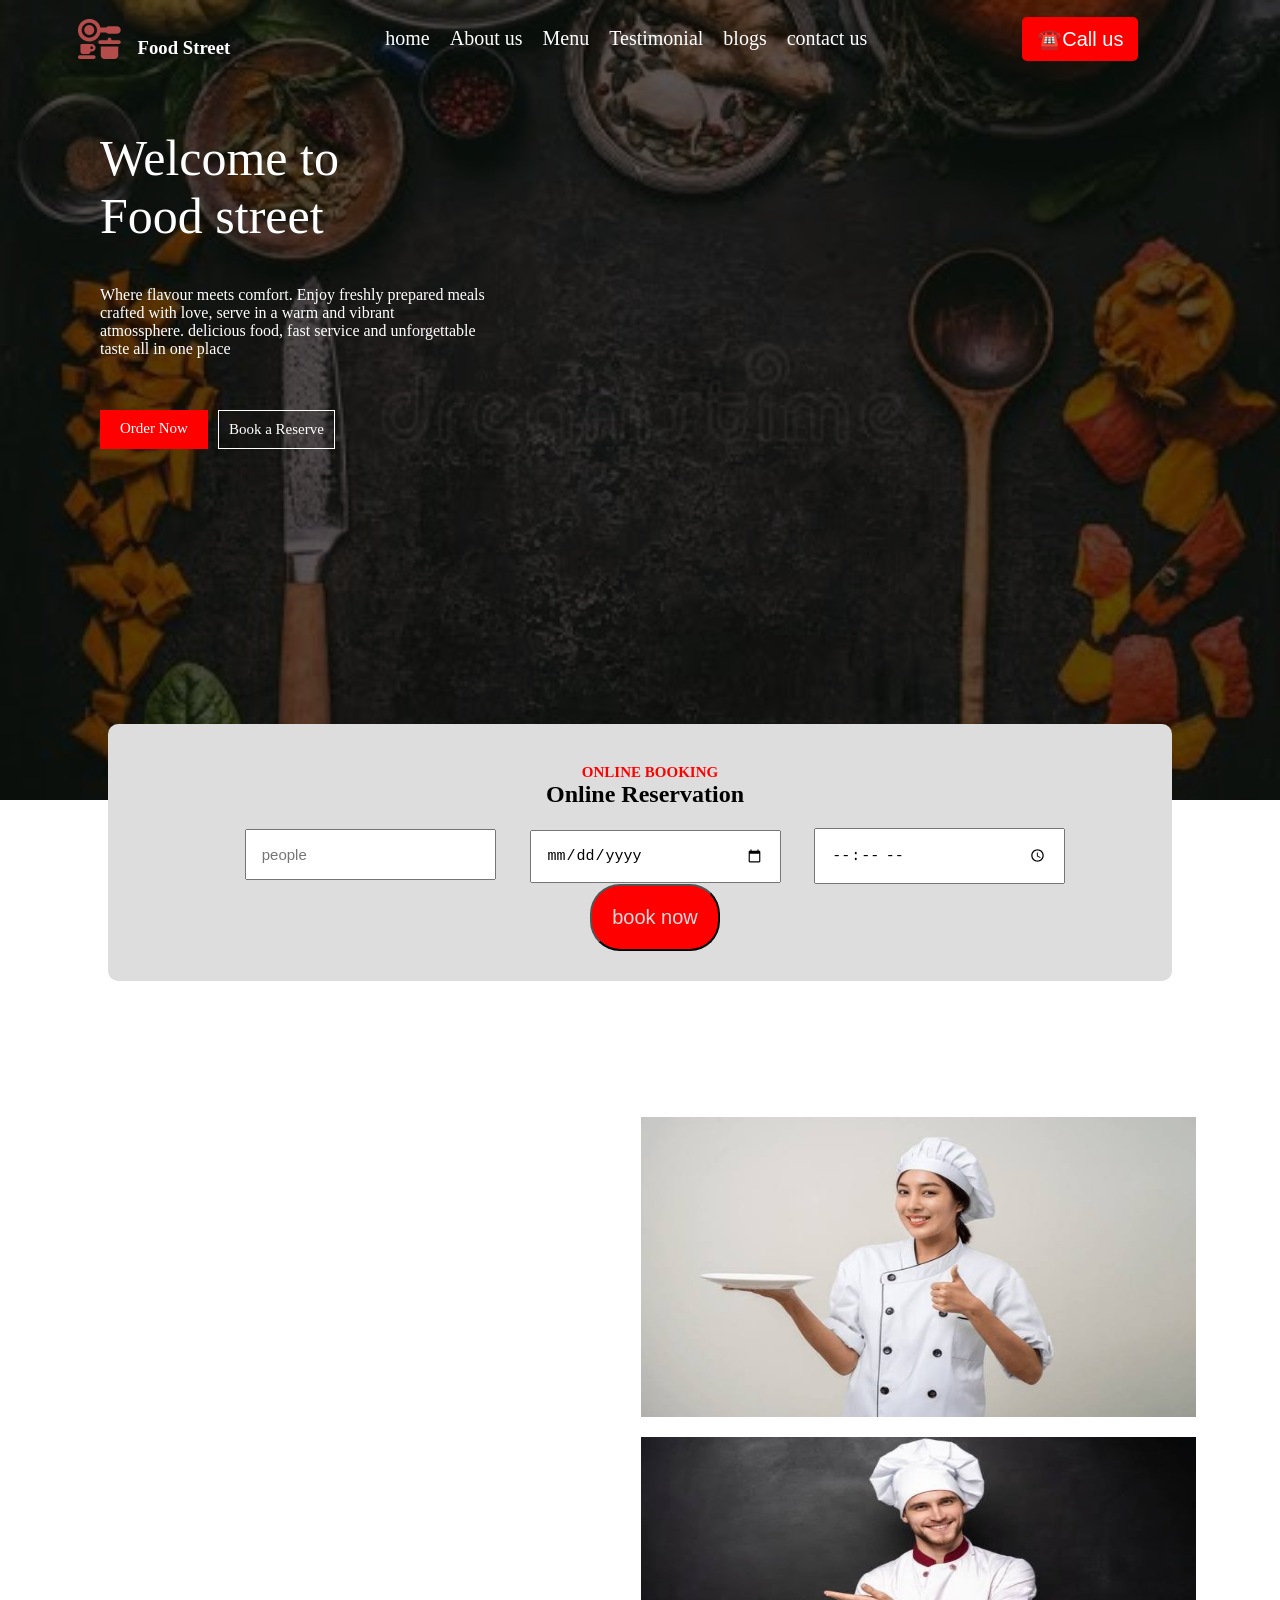
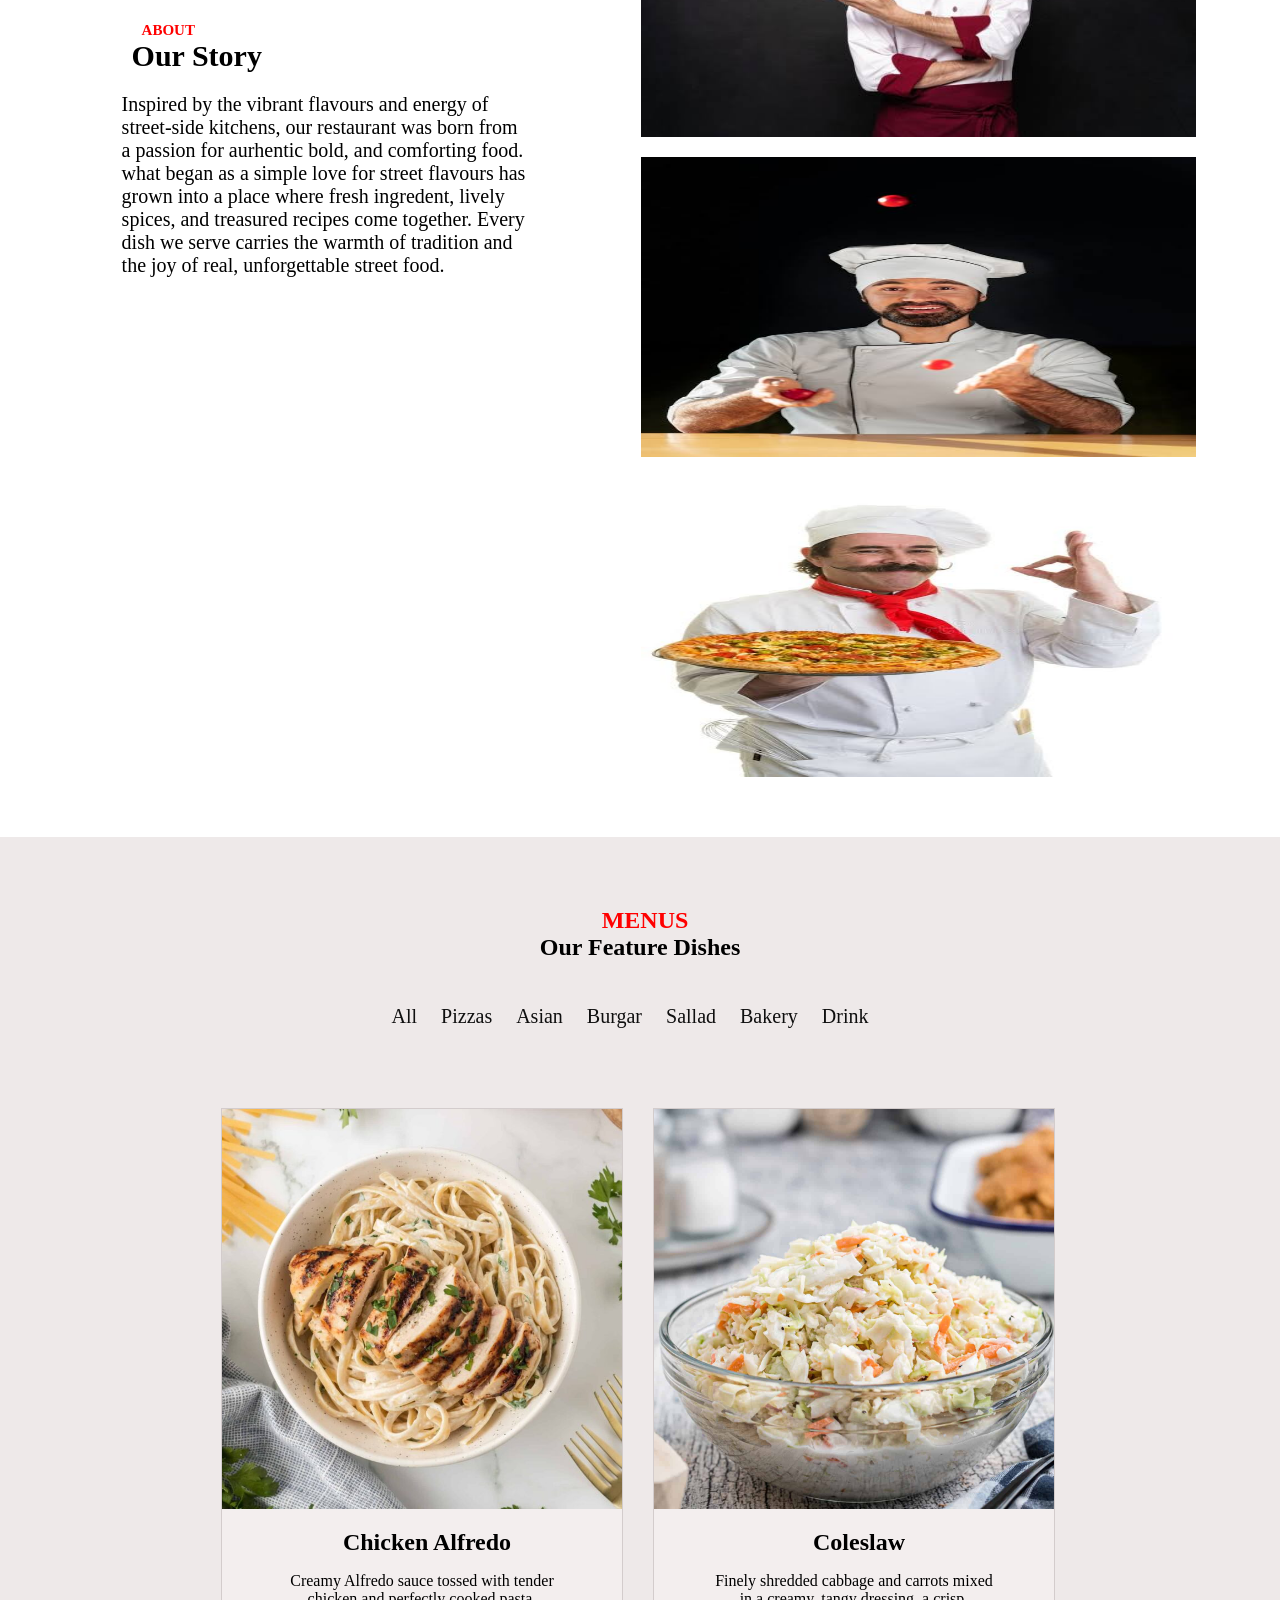
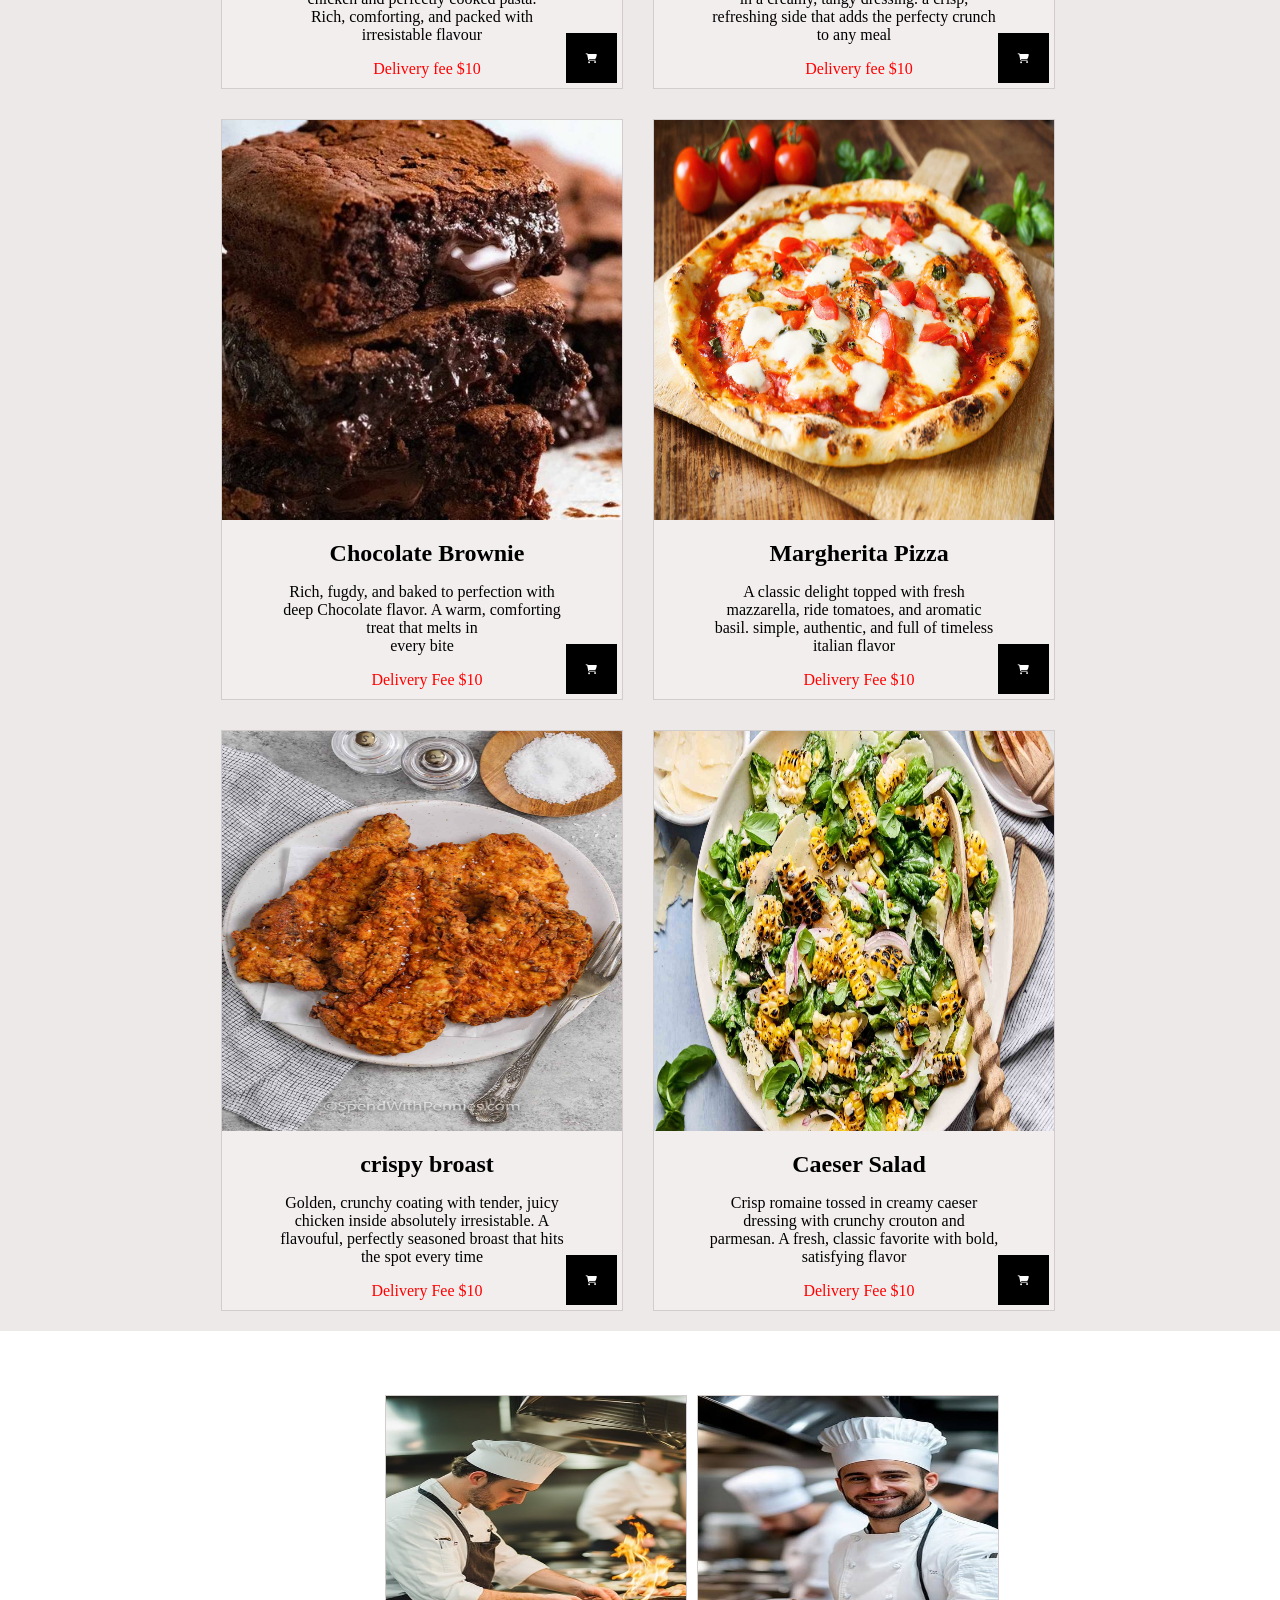
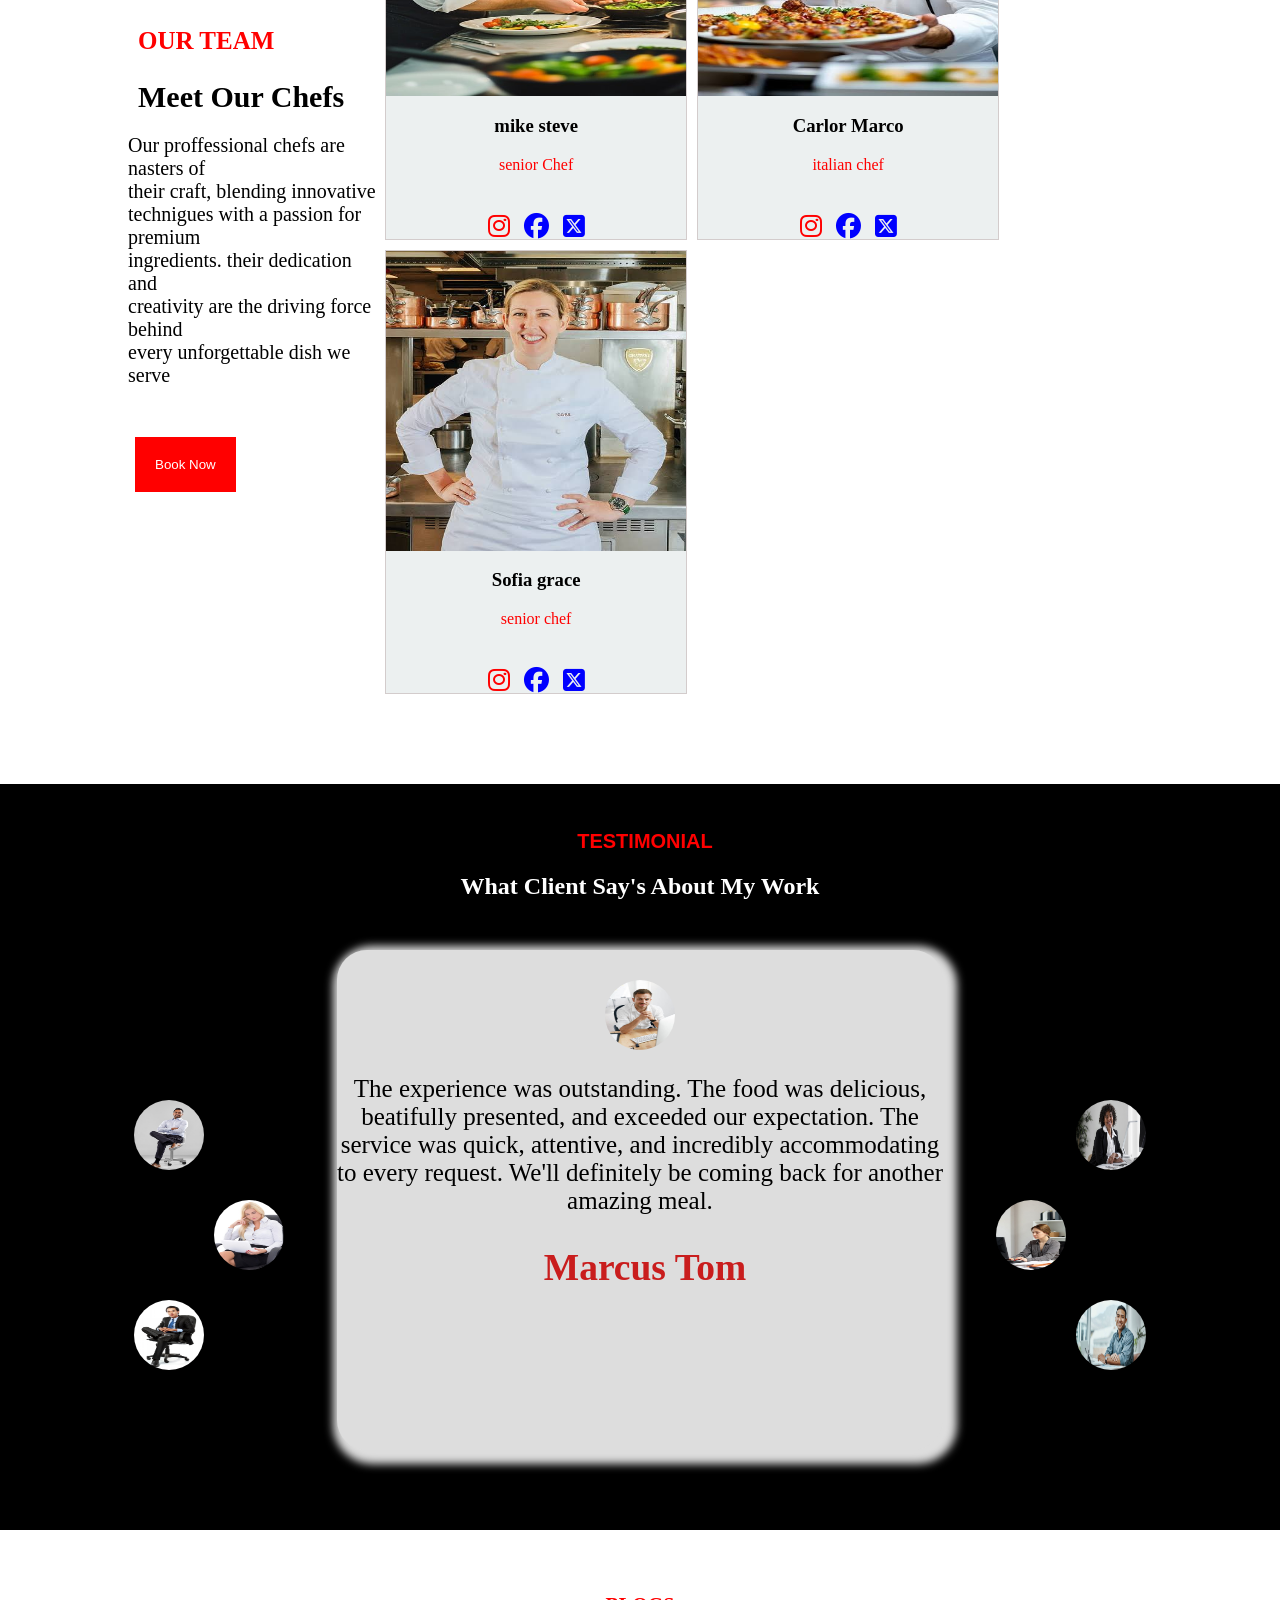
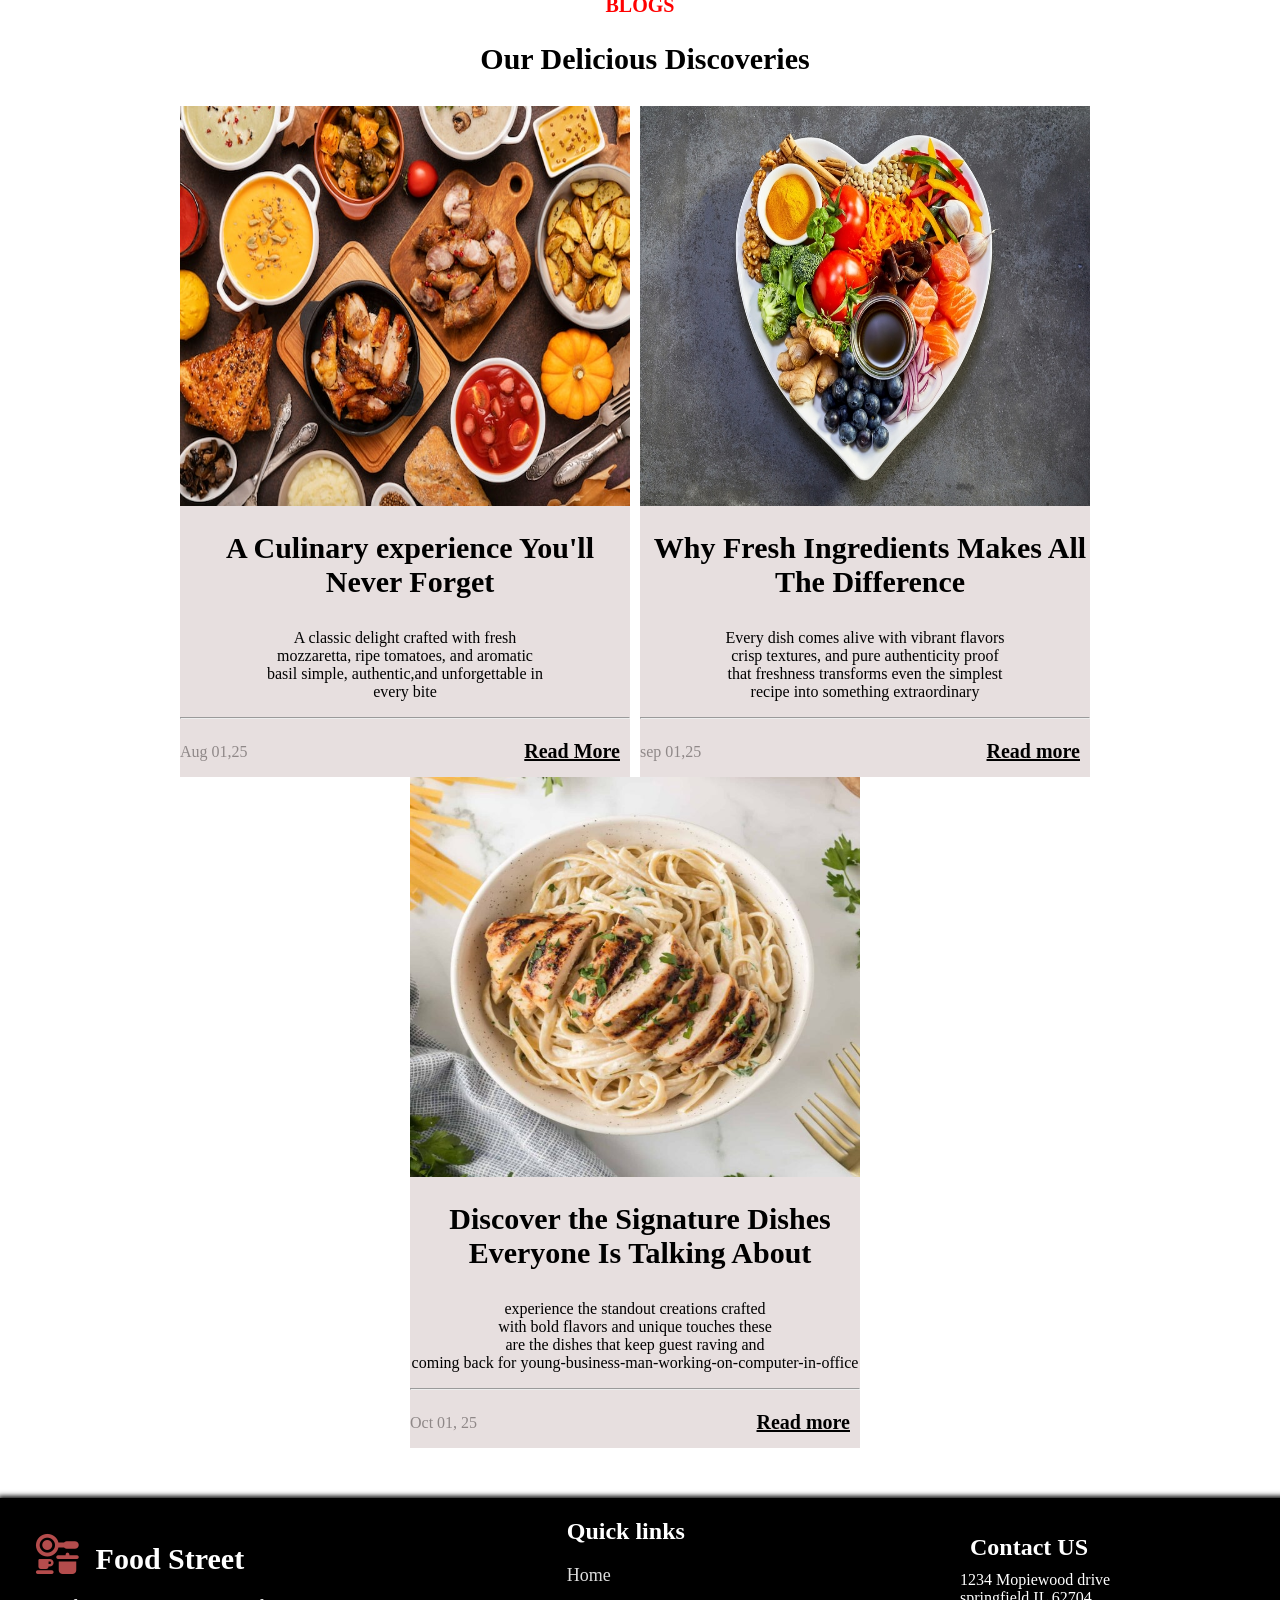
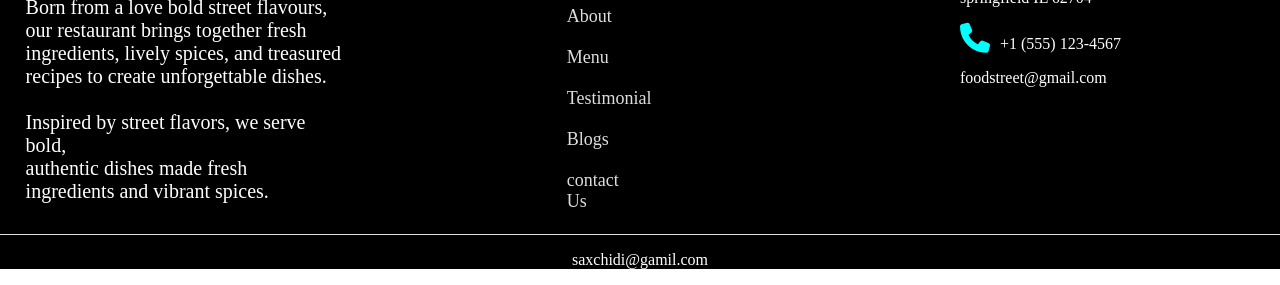
==== chef.html @ eddcea57 "first commit" ====
<html lang="en">

<head>
  <meta charset="UTF-8">
  <meta name="viewport" content="width=device-width, initial-scale=1.0">
  <link rel="stylesheet" href="style.css">
  <link rel="stylesheet" href="https://cdnjs.cloudflare.com/ajax/libs/font-awesome/6.5.0/css/all.min.css">
  
  <title>food street</title>
</head>

<body>

  <section class="hero">
    <nav class="navbar">
      <div class="logo">
        <h1> <i class="fa-solid fa-kitchen-set"></i>Food Street </h1>
      </div>
      <div class="links">
        <a href="">home</a>
        <a href="">About us</a>
        <a href="#">Menu</a>
        <a href="#">Testimonial</a>
        <a href="#">blogs</a>
        <a href="#">contact us</a>
      </div>
      <div class="nav-button">
         <button>☎️Call us</button>
      </div>
    </nav>
    <div class="hero1">
      <h1> Welcome to <br>
        Food street</h1>
      <p>Where flavour meets comfort. Enjoy freshly prepared meals <br>
        crafted with love, serve in a warm and vibrant <br>
        atmossphere. delicious food, fast service and unforgettable <br>
        taste all in one place </p>
        <div class="button">
          <a href="#" class="btn1">Order Now</a>
          <a href="#" class="btn2">Book a Reserve</a>
        </div>
    </div>
  </section>

  <section class="Onlinebooking">
    <div class="Online">
      <h2>
        <span>ONLINE BOOKING</span> <br>
        Online Reservation
      </h2>

      <div class="booking">
        <input type="number" placeholder="people">
        <input type="date" placeholder="">
        <input type="time">
        <button type="submit">book now</button>
      </div>
    </div>

    <div class="story">
      <div class="about">
        <h2>
          <span class="span">About </span> <br>
          Our Story
        </h2>
        <p>
          Inspired by the vibrant flavours and energy of <br>
          street-side kitchens, our restaurant was born from <br>
          a passion for aurhentic bold, and comforting food. <br>
          what began as a simple love for street flavours has <br>
          grown into a place where fresh ingredent, lively <br>
          spices, and treasured recipes come together. Every <br>
          dish we serve carries the warmth of tradition and <br>
          the joy of real, unforgettable street food.
        </p>
      </div>


      <div class="pic">
        <img src="images/images (1).jpeg" alt="">
        <img src="images/images (2).jpeg" alt="">
        <img src="images/images (3).jpeg" alt="">
        <img src="images/images (4).jpeg" alt="">
      </div>
    </div>
  </section>

  <section class="Feature">

    <h1>
      <span> MENUS </span> <br>
      Our Feature Dishes
    </h1>
    <div class="dish-link">
      <nav>
        <a href="#">All</a>
        <a href="#">Pizzas</a>
        <a href="#">Asian</a>
        <a href="#">Burgar</a>
        <a href="#">Sallad</a>
        <a href="#">Bakery</a>
        <a href="#">Drink</a>
      </nav>
    </div>

    <div class="Dishes">
      <div class="card">
        <img src="images/GRILLED-CHICKEN-ALFREDO-FB-1-scaled-720x720.jpg" alt="">
        <h2> Chicken Alfredo</h2>
        <p>Creamy Alfredo sauce tossed with tender <br>
          chicken and perfectly cooked pasta. <br>
          Rich, comforting, and packed with <br>
          irresistable flavour</p>
        <span>Delivery fee $10</span>
        <button><i class="fa-solid fa-cart-shopping icon"></i></button>
      </div>
      <div class="card">
        <img src="images/copycat-kfc-coleslaw-1200-feature.jpg" alt="">
        <h2>Coleslaw</h2>
        <p>Finely shredded cabbage and carrots mixed <br>
          in a creamy, tangy dressing. a crisp, <br>
          refreshing side that adds the perfecty crunch <br>
          to any meal</p>
        <span>Delivery fee $10</span>
       <button><i class="fa-solid fa-cart-shopping icon"></i></button>
      </div>
      <div class="card">
        <img src="images/Brownies_0-SQ.jpg" alt="">
        <h2>Chocolate Brownie</h2>
        <p>Rich, fugdy, and baked to perfection with <br>
          deep Chocolate flavor. A warm, comforting <br>
          treat that melts in <br>every bite</p>
        <span>Delivery Fee $10</span>
        <button><i class="fa-solid fa-cart-shopping icon"></i></button>
      </div>
      <div class="card">
        <img src="images/PIZZA-MARGHERITA.jpg" alt="">
        <h2>Margherita Pizza</h2>
        <p>A classic delight topped with fresh <br>
          mazzarella, ride tomatoes, and aromatic <br>
          basil. simple, authentic, and full of timeless <br>
          italian flavor</p>
        <span>Delivery Fee $10</span>
         <button><i class="fa-solid fa-cart-shopping icon"></i></button>
      </div>
      <div class="card">
        <img src="images/Crispy-Fried-Chicken-Breast-SpendWithPennies-6.jpg" alt="">
        <h2>crispy broast</h2>
        <p>
          Golden, crunchy coating with tender, juicy <br>
          chicken inside absolutely irresistable. A <br>
          flavouful, perfectly seasoned broast that hits <br>
          the spot every time</p>
        <span>Delivery Fee $10</span>
        <button><i class="fa-solid fa-cart-shopping icon"></i></button>
      </div>
      <div class="card">
        <img src="images/Charred-Sweet-Corn-Caesar-Salad-12.jpg" alt="">
        <h2>Caeser Salad</h2>
        <p>Crisp romaine tossed in creamy caeser <br>
          dressing with crunchy crouton and <br>
          parmesan. A fresh, classic favorite with bold, <br>
          satisfying flavor</p>
        <span>Delivery Fee $10</span>
         <button><i class="fa-solid fa-cart-shopping icon"></i></button>
      </div>
    </div>
  </section>

  <section>
    <div class="blogs">
      <div class="blog-text">
        <h1>OUR TEAM</h1>

        <h2>Meet Our Chefs</h2>

        <p>
          Our proffessional chefs are nasters of <br>
          their craft, blending innovative <br>
          technigues with a passion for premium <br>
          ingredients. their dedication and <br>
          creativity are the driving force behind <br>
          every unforgettable dish we serve
        </p>

        <button><a href="#"></a>Book Now</button>
      </div>

      <div class="blogs-img">
        <div class="card">
          <img src="images/chef-cooking-intensely-stockcake.jpg" alt="">

          <h3>mike steve</h3>
          <p>senior Chef</p>
          <div class="logo">
            <i class="fa-brands fa-instagram"></i>
            <i class="fa-brands fa-facebook"></i>
            <i class="fa-brands fa-square-x-twitter"></i>
            

          </div>
        </div>

        <div class="card">
          <img src="images/images (5).jpeg" alt="">
          <h3>Carlor Marco</h3>
          <p>italian chef</p>
          <div class="logo">
            <i class="fa-brands fa-instagram"></i>
             <i class="fa-brands fa-facebook"></i>
            <i class="fa-brands fa-square-x-twitter"></i>

          </div>
        </div>

        <div class="card">
          <img src="images/images.jpeg" alt="">
          <h3>Sofia grace</h3>
          <p>senior chef</p>
          <div class="logo">
            <i class="fa-brands fa-instagram"></i>
            <i class="fa-brands fa-facebook"></i>
            <i class="fa-brands fa-square-x-twitter"></i>
            
          </div>
          <div>

          </div>

        </div>
      </div>
    </div>

  </section>

  <Section class="Testimonial-all">

    <div class="Test">
      <h2>TESTIMONIAL</h2>
      <h1>What Client Say's About My Work</h1>
    </div>

    <div class="card-flex">
      <div class="card1">
        <div>
          <img src="images/smiling-indian-businessman-sitting-office-chair_380164-213154.jpg" alt="">
        </div>
        <div class="position1">
          <img src="images/young-business-woman-sitting-office-ch...p-isolated-white-background_358320-5434.jpg" alt="">
        </div>
        <div>
          <img src="images/business-man-sits-office-chair_8595-14084.jpg" alt="">
        </div>
      </div>

      <div class="Testimonial">
        <div>
          <img src="images/young-business-man-working-on-computer-in-office.jpg" alt="">
          <p>The experience was outstanding. The food was delicious, <br>
            beatifully presented, and exceeded our expectation. The <br>
            service was quick, attentive, and incredibly accommodating <br>
            to every request. We'll definitely be coming back for another <br>
            amazing meal.

          <h2>Marcus Tom</h2>
          </p>
        </div>
      </div>

      <div class="card2">
        <div>
          <img src="images/side-view-smiley-woman-working-desk_23-2149442266.jpg" alt="">
        </div>
        <div class="position2">
          <img src="images/front-view-young-beautiful-lady-grey-s...time-building-job-activity_140725-15144.jpg" alt="">
        </div>

        <div>
          <img src="images/shot-of-a-young-businessman-using-a-laptop-in-a-modern-office.jpg" alt="">
        </div>
      </div>


    </div>
  </Section>

  <section class="blog-2">

    <div class="blog-2-header">
      <h1>BLOGS</h1>
      <h2>Our Delicious Discoveries</h2>
    </div>

    <div class="blog-2-card">
      <div>
        <img src="images/top-view-table-full-food_23-2149209253.jpg" alt="">

        <h2>A Culinary experience You'll <br>
          Never Forget</h2>
        <p>
          A classic delight crafted with fresh <br>
          mozzaretta, ripe tomatoes, and aromatic <br>
          basil simple, authentic,and unforgettable in <br>
          every bite
        </p>
        <hr>
        <div class="blog-2-link">
          <p>Aug 01,25</p>
          <a href="#">Read More</a>
        </div>
      </div>

      <div>
        <img src="images/BlogSeries2.jpg" alt="">

        <h2>Why Fresh Ingredients Makes All <br>
          The Difference</h2>
        <p>Every dish comes alive with vibrant flavors <br>
          crisp textures, and pure authenticity proof <br>
          that freshness transforms even the simplest <br>
          recipe into something extraordinary</p>
        <hr>

        <div class="blog-2-link">
          <p>
            sep 01,25
          </p>
          <a href="#">Read more</a>
        </div>
      </div>

      <div>
        <img src="images/GRILLED-CHICKEN-ALFREDO-FB-1-scaled-720x720.jpg" alt="">
        <h2>Discover the Signature Dishes <br>
          Everyone Is Talking About</h2>
        <p>experience the standout creations crafted <br>
          with bold flavors and unique touches these <br>
          are the dishes that keep guest raving and <br>
          coming back for young-business-man-working-on-computer-in-office</p>
        <hr>
        <div class="blog-2-link">
          <p>Oct 01, 25</p>
          <a href="#">Read more</a>

        </div>
      </div>

    </div>
  </section>

  <footer>
    <div class="footer">
    <div class="footer-text">
      <h2> <i class="fa-solid fa-kitchen-set"></i>Food Street</h2>
      <p> Born from a love bold street flavours, <br>
        our restaurant brings together fresh <br>
        ingredients, lively spices, and treasured <br>
        recipes to create unforgettable dishes. <br>
        <br>

        Inspired by street flavors, we serve bold, <br>
        authentic dishes made fresh <br>
        ingredients and vibrant spices.
      </p>

    </div>



    <div class="footer-link">
      <h2>Quick links</h2>
      <a href="#">Home</a>
      <a href="#">About</a>
      <a href="#">Menu</a>
      <a href="#">Testimonial</a>
      <a href="#">Blogs</a>
      <a href="#">contact Us</a>
    </div>

    <div class="internet">
        <h2> <i class="fa-solid"></i>Contact US</h2>
        1234 Mopiewood drive <br>
        springfield IL 62704
      
      
        <p>  <i class="fa-solid fa-phone"> </i>+1 (555) 123-4567</p>
      

      
        <p>foodstreet@gmail.com</p>
      </div>
      
     </div>
     
         <div class="gmail">
          <p>saxchidi@gamil.com</p>
      </div>
     
  </footer>

</body>

</html>
---- style.css ----
body {
    box-sizing: border-box;
    margin: auto;
    overflow-x: hidden;
}

/* ==================hero section============================== */
.hero {
    
    background: url(images/hero.jpeg) no-repeat center center/cover;
    background-color: rgb(44, 42, 42);
    background-blend-mode: overlay;
    height: 800px;
    overflow: hidden;
    
    
}



.navbar {
    display: flex;
    justify-content: space-around;
    align-items: center;
    width: 95%;
    
}

.navbar .logo{
    color: white;
}

.navbar .links{
    display: flex;
    gap: 20px;
    justify-content: center;
}

.navbar .links a{
    text-decoration: none;
    color: white;
    font-weight: 300px;
    font-size: 20px;
    transition: 0.3;
}

.navbar .links a:hover{
    color: red;
    transform: translate(5px);
    text-decoration: underline;
}

.nav-button button{
    background: red;
    border: none;
    border-radius: 5px;
    padding: 10px 15px;
    font-size: 20px;
    color: white;
    position: relative;
    transition: 1s;
    animation: expand 2s infinite alternate ;
}
@keyframes expand{
 from{
    transform: scale(1.0) translateX(-10px) rotate(5deg);
 }
 to{
    transform: scale(1.2) translateX(10px) rotate(-5deg);
 }
 0%{
    background-color: #7a1b4b;
 }
 50%{background-color: rgb(88, 54, 8);}
}
.nav-button button:hover{
    background-color: #ddd;
    color: black;
    transform: scale(1.1);
}
.hero1 {
    width: 100%;
    padding:10px  100px;
}

.hero1 h1 {
    color: white;
    font-size: 50px;
    font-weight: 500;
    
    animation: fadein 3s linear;
    
    
}


@keyframes fadein{
   from{
     opacity: 0;
     transform: translateY(-50px);
   }
   to{
    opacity: 1;
    transform: translateY(5px);
   }
}
.fa-kitchen-set{
    font-size: 40px;
    margin-right: 15px;
    color: rgb(180, 76, 76);
    animation: change 5s infinite alternate;
}
@keyframes change{
    0%{
        color: white;
    }
    25%{
        color: red;
    }
    50%{
        color: antiquewhite;
    }
    75%{
        color: rgb(142, 153, 82);
    }
    
}


.hero1 p{
    margin-bottom: 4%;
    color: white;
    white-space: nowrap;
    overflow: hidden;
    font-family: Cambria, Cochin, Georgia, Times, 'Times New Roman', serif;
  
     animation: typing 7s,
                cursor .4s step-end infinite alternate
}
   
.button {
    display: flex;
    gap: 10px;
}

.button .btn1{
    font-size: 15px;
    padding: 10px 20px;
    border: none;
    background: red;
    text-decoration: none;
    color: white;
    transition: 0.4s;
    animation: slidein 4s linear ;
}
@keyframes slidein{
    from{
        opacity: 0;
        transform: translateX(-40px);
    }
}

.button .btn1:hover{
    transform: translatex(10px) scale(1.2) rotate(5deg);

}

.button .btn2{
    font-size: 15px;
    padding: 10px;
    border: none;
    border: 1px solid white;
    text-decoration: none;
    color: white;
    transition: 0.99s;
    animation: slidein 4s;
}
.button .btn2:hover{
    transform: rotate(-10deg) scale(1.2) translateX(10PX)
}




    /* ======================hero section ending===================== */

/* ===================ONLINE BOOKING======= */
.Onlinebooking {
    background-color: #fff;
    justify-content: center;
    align-items: center;
    width: 100%;
}

.Onlinebooking span {
    color: red;
    font-size: 15px;
    text-transform: uppercase;
}

.booking {
    padding: 10px;
    font-size: 15px;

}

.booking input {
    padding: 15px;
    font-size: 15px;
    margin-left: 30px;
    width: 25%;
}

.booking button {
    padding: 20px;
    border-radius: 30px;
    color: #ddd;
    background-color: red;
    font-size: 20px;
    margin-left: 30px;
}

.booking button:hover {
    background-color: rgb(112, 52, 52);

}

.Online {
    justify-content: center;
    background-color: #ddd;
    width: 80%;
    margin: 0 auto;
    text-align: center;
    padding: 20px;
    position: relative;
    bottom: 2cm;
    border-radius: 10px;
}

/* ================ONLINE BOOKING ENDING============ */


/* ================ABOUT US========================== */
.story {
    display: flex;
    align-items: center;
    width: 95%;
}

.about {
    width: 45%;
    margin-left: 10%;
    flex-grow: 1;
    font-size: 20px;
    
}

.pic {
    width: 50%;
    padding: 60px 20px;
    display: flex;
    flex-wrap: wrap;
    justify-content: center;
    gap: 20px;
}

.pic img {
    width: 300px;
    height: 300px;
    flex-grow: 1;
}

/* ==================ABOUT US ENDING=================== */


/* ================= MENU================================*/
.feature {
    background: url(female-chef-frying-pan-tasting-food-cooking-culinary-people-concept-blowing-to-spatula-over-grey-background-243056385.jpg) no-repeat center center/cover;
    background-color: #eee9e9;
    background-blend-mode: overlay;
    padding-top: 50px;
    
}

.cart {
    display: flex;

}

.cart img {
    width: 40px;
}

.feature h1 {
    text-align: center;
}

.feature span {
    color: red;
}

.dish-link {
    display: flex;
    justify-content: center;
    padding-bottom: 60px;
    padding-top: 25px;

}

.dish-link a {
    text-decoration: solid;
    font-size: 20px;
    margin-right: 20px;
    color: rgb(15, 15, 15);
}

.dish-link a:hover {
    text-decoration: underline red;
    color: red;
}

.dishes {
    display: flex;
    flex-wrap: wrap;
    justify-content: center;
    padding: 20px;
    gap: 30px;
    width: 95%;
    margin-left: 10%;
}

.dishes img {
    width: 400px;
    height: 400px;
}

.dishes div {
    background-color: #f3eeee;
    padding-bottom: 10px;
    position: relative;

}

.dishes,
span,
h2 {
    margin-left: 10px;
    margin-bottom: 10px;
}

.dishes button {
    position: absolute;
    bottom: 5px;
    right: 5px;
    background-color: black;
    border: none;
    padding: 20px;
}

.icon {
    color: white;
    font-size: 10px;
}

/* =============================MENU ENDING======================= */

/* ========================TESTIMONIAL============================= */
.blogs {
    display: flex;
    align-items: center;
    margin-bottom: 7%;
    justify-content: space-between;
    margin-top: 5%;

}

.blog-text {

    font-size: 20px;
    margin-left: 10%;
}

.blog-text h1 {
    color: red;
    font-size: 25px;
    margin-top: 30px;
    margin-left: 10px;
}


.blog-text button {
    padding: 20px;

    margin-top: 30px;
    color: white;
    margin-left: 7px;
    background-color: red;
    transition: 0.2s;
    border-style: none;
}

.blog-text button:hover {
    background-color: rgb(165, 59, 59);
    transform: translateX(4px);
}

.blogs-img {

    display: flex;
    gap: 10px;
    flex-wrap: wrap;
    margin-right: 10%;
}

.blogs-img img {
    width: 300;
    height: 300;
}

.blogs-img p {
    color: red;
    margin-bottom: 40px;
}

.card {
    background-color: rgb(236, 240, 240);
    text-align: center;
    border: 1px solid rgb(211, 204, 204);
}

.logo img {
    width: 30px;
    height: 30px;
    border-radius: 20px;
}

.fa-instagram{
    color: red;
    font-size: 25px;
    font-weight: 200;
    margin-right: 10px;
    
}
.fa-facebook{
    color: blue;
    font-size: 25px;
    font-weight: 200;
}
.fa-square-x-twitter{
    color: blue;
    font-size: 25px;
    font-weight: 200;
    margin-left: 10px;
}

/* ============== TESTIMONIAL============== */

.testimonial-all {
    background-color: black;
    padding-top: 30px;
    padding-bottom: 40px;
}


.test {
    text-align: center;
    font-family: Georgia, 'Times New Roman', Times, serif;
    color: white;

}

.test h2 {
    color: red;
    font-family: 'Segoe UI', Tahoma, Geneva, Verdana, sans-serif;
    font-size: 20px;
}

.card-flex img {
    width: 70px;
    height: 70px;
    border-radius: 50%;

}

.card-flex {
    display: flex;
    justify-content: space-evenly;
    margin-top: 1%;
    align-items: center;
}

.card-flex div {
    margin-top: 30px;
}

.testimonial {
    background-color: #ddd;
    
    border-radius: 30px;
    text-align: center;
    margin-top: 30%;
    height: 500px;
    font-size: 25px;
    margin-bottom: 40px;
    box-shadow: #ddd 5px 5px 9px 9px;
    animation: color 3s infinite alternate;
}
@keyframes color{
   10%{
    box-shadow: blue;
   }
   40%{
    box-shadow: yellowgreen;
   }
   70%{
    box-shadow: yellow;
   }
   100%{
    box-shadow: powderblue;
   }
}

.testimonial h2 {
    color: rgb(201, 29, 29);
}

.position1 {
    position: relative;
    left: 80px;
    animation: move 2s infinite alternate;
}
@keyframes move{
    form{
       transform: translateX(60px); 
    }
    to{
        transform: translateX(-60px);
    }
}

.position2 {
    position: relative;
    right: 80px;
    animation: slide 2s infinite alternate;
}
 @keyframes slide{
    frpm{
        transform: translateX(-60px);
    }
    to{
        transform: translateX(+60px);
    }
 }

/* =============================TESTIMONIAL=============================== */


/* ======= blog-2======== */

.blog-2 {
    margin-top: 5%;
    padding-bottom: 50px;
}

.blog-2-Header h1 {
    color: red;
    font-size: 20px;
    text-align: center;
}

.blog-2 h2 {
    font-size: 30px;
    text-align: center;
    margin-bottom: 30px;
}

.blog-2-card img {
     width: 450px;
     height: 400px;
   
}

.blog-2-card {
    display: flex;
    flex-wrap: wrap;
    position: relative;

    justify-content: center;
}

.blog-2-card div {
    
    background-color: #e7dfdf;
    margin-right: 10px;
}
.blog-2-card h2 {
    text-align: center;
}

.blog-2-card p {
    text-align: center;
}

.blog-2-link {
    display: flex;
    justify-content: space-between;
    align-items: center;
    color: #8f8888;
}

.blog-2-link a {
    color: black;
    font-size: 20px;
    font-weight: bold;
    /* ======================BLOG ENDING=========== */
}

/* ==============CONTACT US===================== */
footer{
    background-color: black;

}
.footer {
    display: flex;
    justify-content: space-between;
    align-items: center;
    color: white;
    width: 100%;
    align-content: center;
    box-shadow: 2px 2px 5px 4px black;
    border-bottom: #ddd solid 1px;
    border-bottom-width: 70%;
    
    
}

.footer-text {
    width: 25%;
    font-size: 20px;
    margin-left: 2%;
    font-family: Cambria, Cochin, Georgia, Times, 'Times New Roman', serif;
    font-weight: 100;
}

.footer-link {
    display: flex;
    flex-direction: column;
    margin-bottom: 1%;
    margin-right: 5%;

}



.footer-link a {
    width: 25%;
    color: #ddd;
    font-size: large;
    margin: 10px;
    text-decoration: none;

}
.gmail{
    color: white;
    text-align: center;
    
}

.internet {
    width: 20%;
    margin-right: 5%;
    margin-bottom: 9%;
}

.footer.logo {
    margin-bottom: 40px;
}
.fa-phone{
    color: aqua;
    font-size: 30px;
    margin-right: 10px;
}

/* ==================CONTACT US ENDING */
@media (max-width: 768px){
  /* =============hero section */
  
  .hero {
        width: 100%;
    }

    .navbar{
        flex-direction: column;
        gap: 10px;
        
    }

    .navbar .links{
        flex-direction: column;
    }

    .hero1 {
        display: flex;
        justify-content: center;
        flex-wrap: wrap;
        padding: 10px;
        width: 100%;
    }

    .hero1 h1{
        font-size: 25px;
    }

    .hero1 p{
        font-size: 13px;
        margin-top: 7%;
        margin-bottom: 9%;
    }
    .nav-button button{
        margin-bottom: 4%;
        
    }

    /* ===============ending of hero section */
/* ===============startrt of booking  */
    .Onlinebooking {
        width: 80%;
        align-items: center;
        position: relative;
        left: 38px;
    }

    .booking {
        width: 90%;
        align-items: center;
    }

    .booking input {
        width: 70%;
        justify-content: center;
        margin-bottom: 10px;
    }
  /* =========ending of booking */

/* ======================starting of about */
    body
.story {
        display: flex;
        flex-direction: column;
        justify-content: space-between;
        align-items: center;
        
    }
    .pic img{
        width: 400px;
        height: 400px;
        padding: 0%;
        margin: 0%;
        position: relative;
        left: 30px;
    }
    .about h2{
        font-size: 20px;
        position: relative;
        right: 25%;

    }
    .about p{
        font-size: 15px;
        position: relative;
        right: 22px;
        font-weight: 200;
    }

    .feature h1 {
        font-size: 23px;
    }

    .dish-link a {
        align-items: center;
        justify-content: center;
        margin-bottom: 5px;
        font-size: 17px;
        font-weight: 400;
        position: relative;
        left: 14%;
                
    }
    .card img{
        width: 100%;
    /* ============ending of about */
    }
    /* ------------------starting of blog */
    .blogs {
        display: flex;
        flex-direction: column;
        align-items: center;
        justify-content: center;
        width: 100%;
    }

    .blog-text h1{
        justify-content: center;
        position: relative;
        left: 15%;
    }
    
    .blogs-img img {
    width: 400;
    height: 400;
    }
    .blog-text h2{
        justify-content: center;
        position: relative;
        left: 5%;
    }
    .blog-text button{
        position: relative;
        left: 12%;
        margin-bottom: 10px;
    }
    .blogs-img h3{
        font-size: 15px;
    }
    .blog-text p{
       justify-content: center;
       margin-right: 20px;
    }
    .logo img{
        width: 20px;
        position: relative;
        
        
    }

    .blog-text button {
        align-items: center;
        margin-bottom: 10px;
        justify-content: center;
        text-align: center;
        width: 50%;

    }
/* =============ending of blog */
    /* ============testimonial========== */

   .test h1{
      font-size: 15px;
   }
   .test h2{
    font-size: 14px;
   }
   .testimonial p {
    font-size: 15px;
    font-weight: 400;
   }
   .testimonial h2{
    font-size: 15px;
   }
   .testimonial{
    width: 60%;
    height: 70%;
   }
   .card1{
    margin-bottom: 25%;
   }
   .card2{
    margin-bottom: 25%;
   }
   .position2{
    position: relative;
    right: 41%;
   }
   .position1{
    position: relative;
    left: 41%;
   }
   .card-flex img{
    width: 40px;
    height: 40px;
    
   }
   /* ==========testimonial ending */
   .blog-2-Header h1{
    font-size: 15px;
   }
   .blog-2-Header h2{
    font-size: 17px;
   }
   .blog-2-Header p{
    font-size: 15px;
    text-align: center;
   }
   .blog-2-card h2 {
    font-size: 22px;
    text-align: center;
   }
   .blog-2 div{
    gap: 20px;
    padding: 5px;
    margin-left: 4%;
   }
   .blog-2 img{
    width: 100%;
    
   }
   .footer{
    display: flex;
    flex-direction: column;
    align-items: center;
    justify-content: center;
   }
    .footer-text{
    font-size: 15px;
    }
    .footer-link h2{
        font-size: 20px;
    }
   
   }
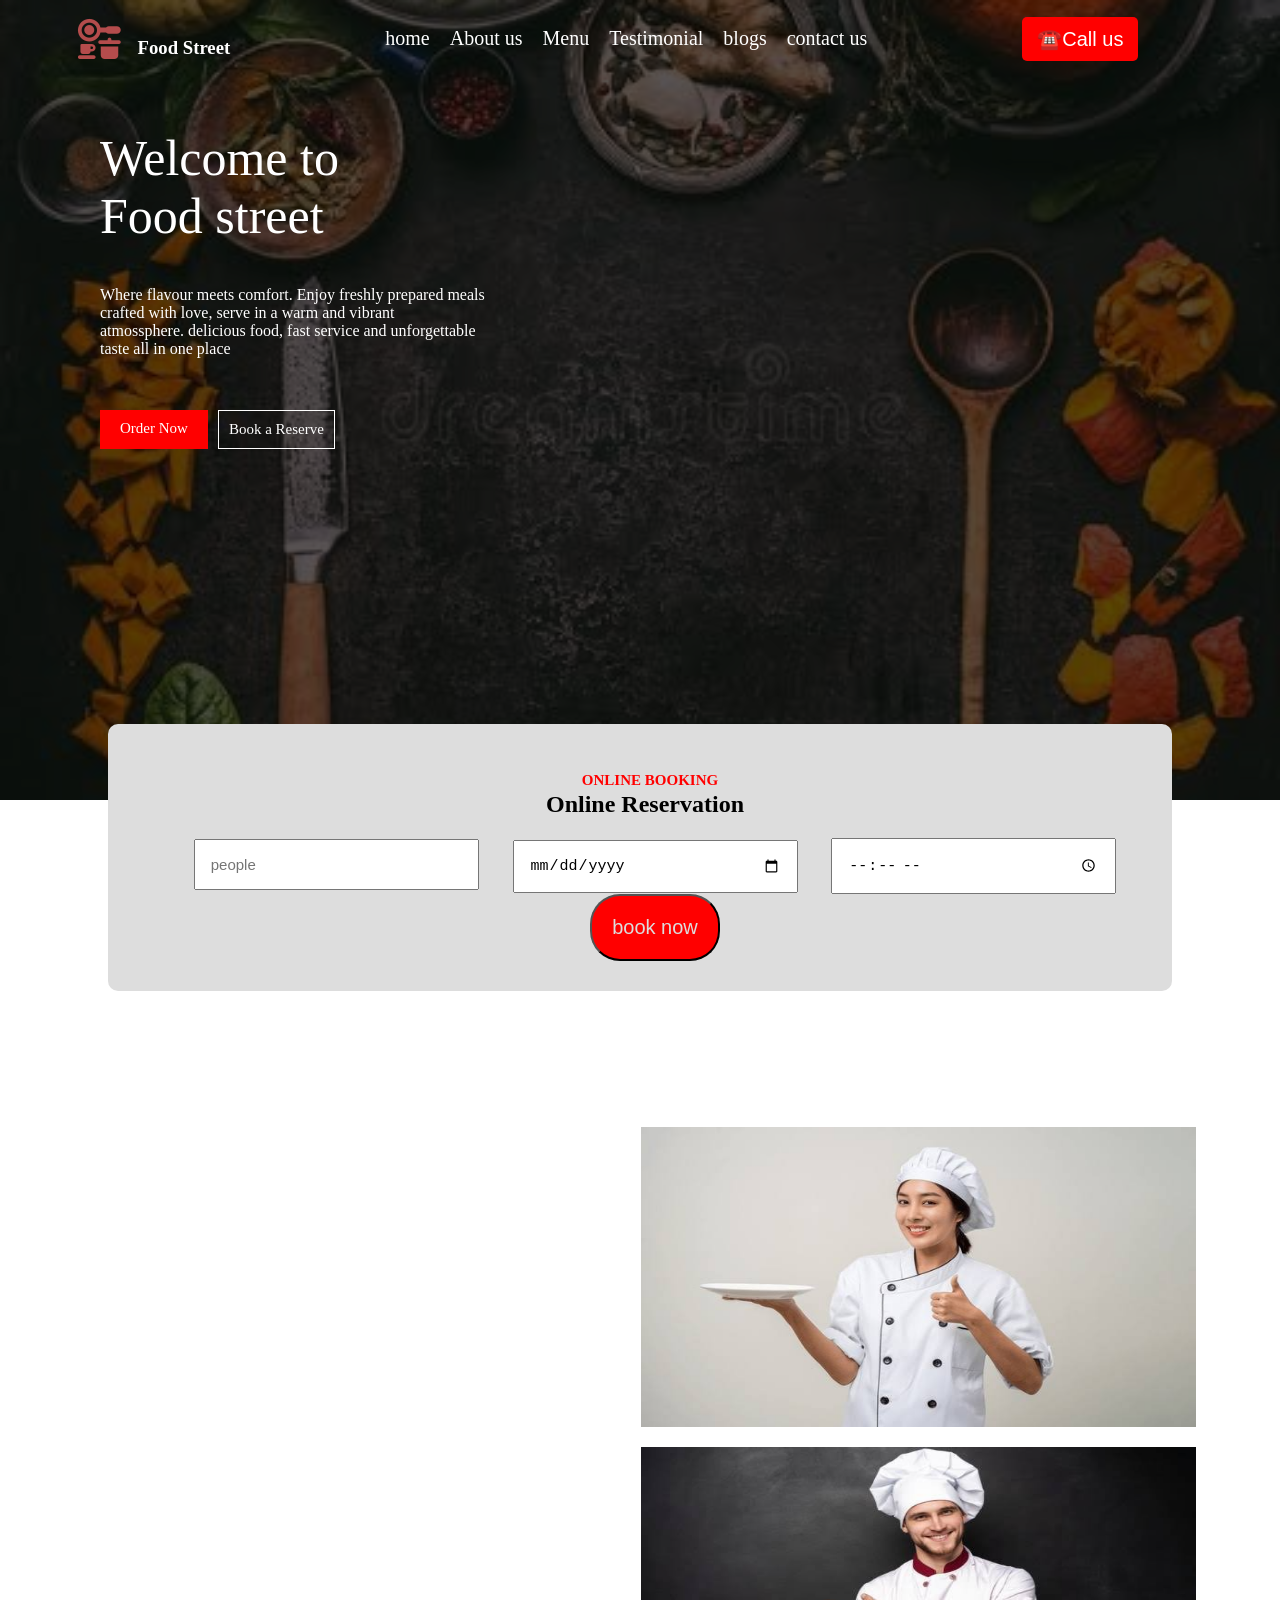
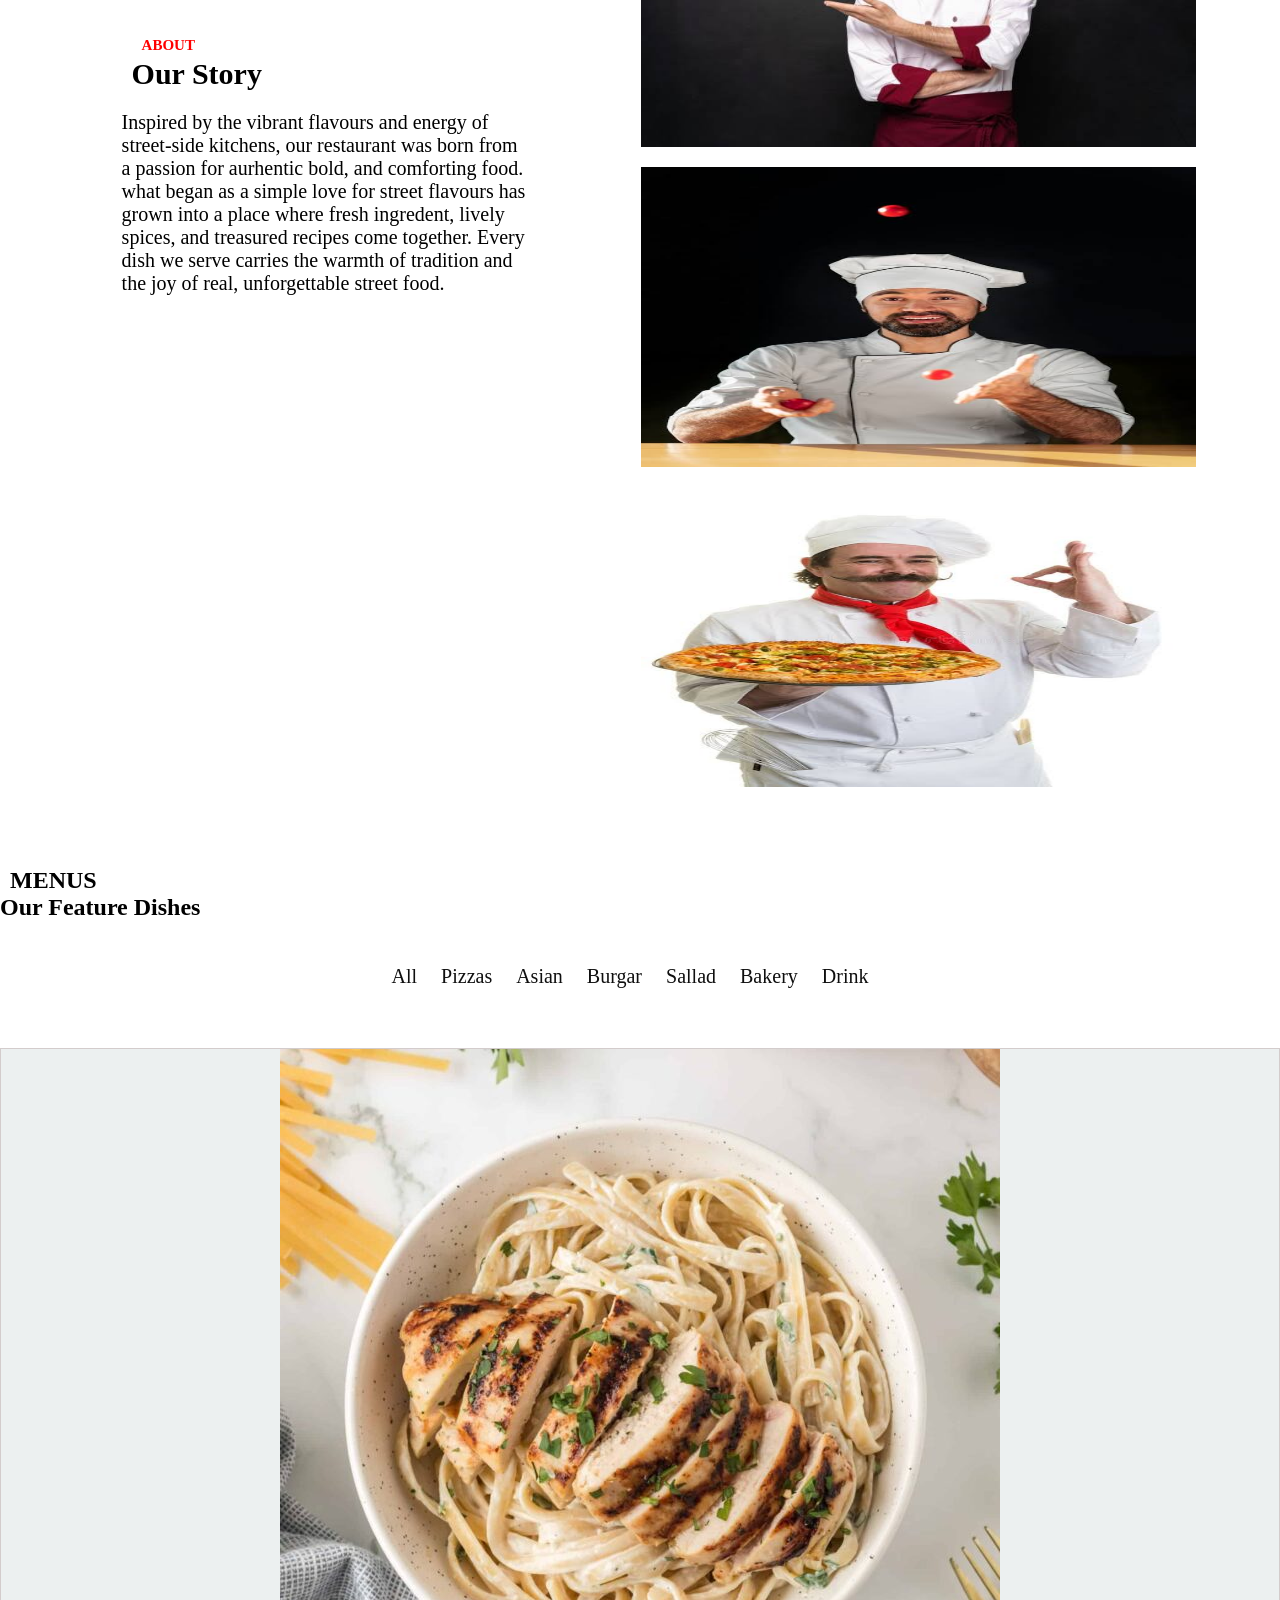
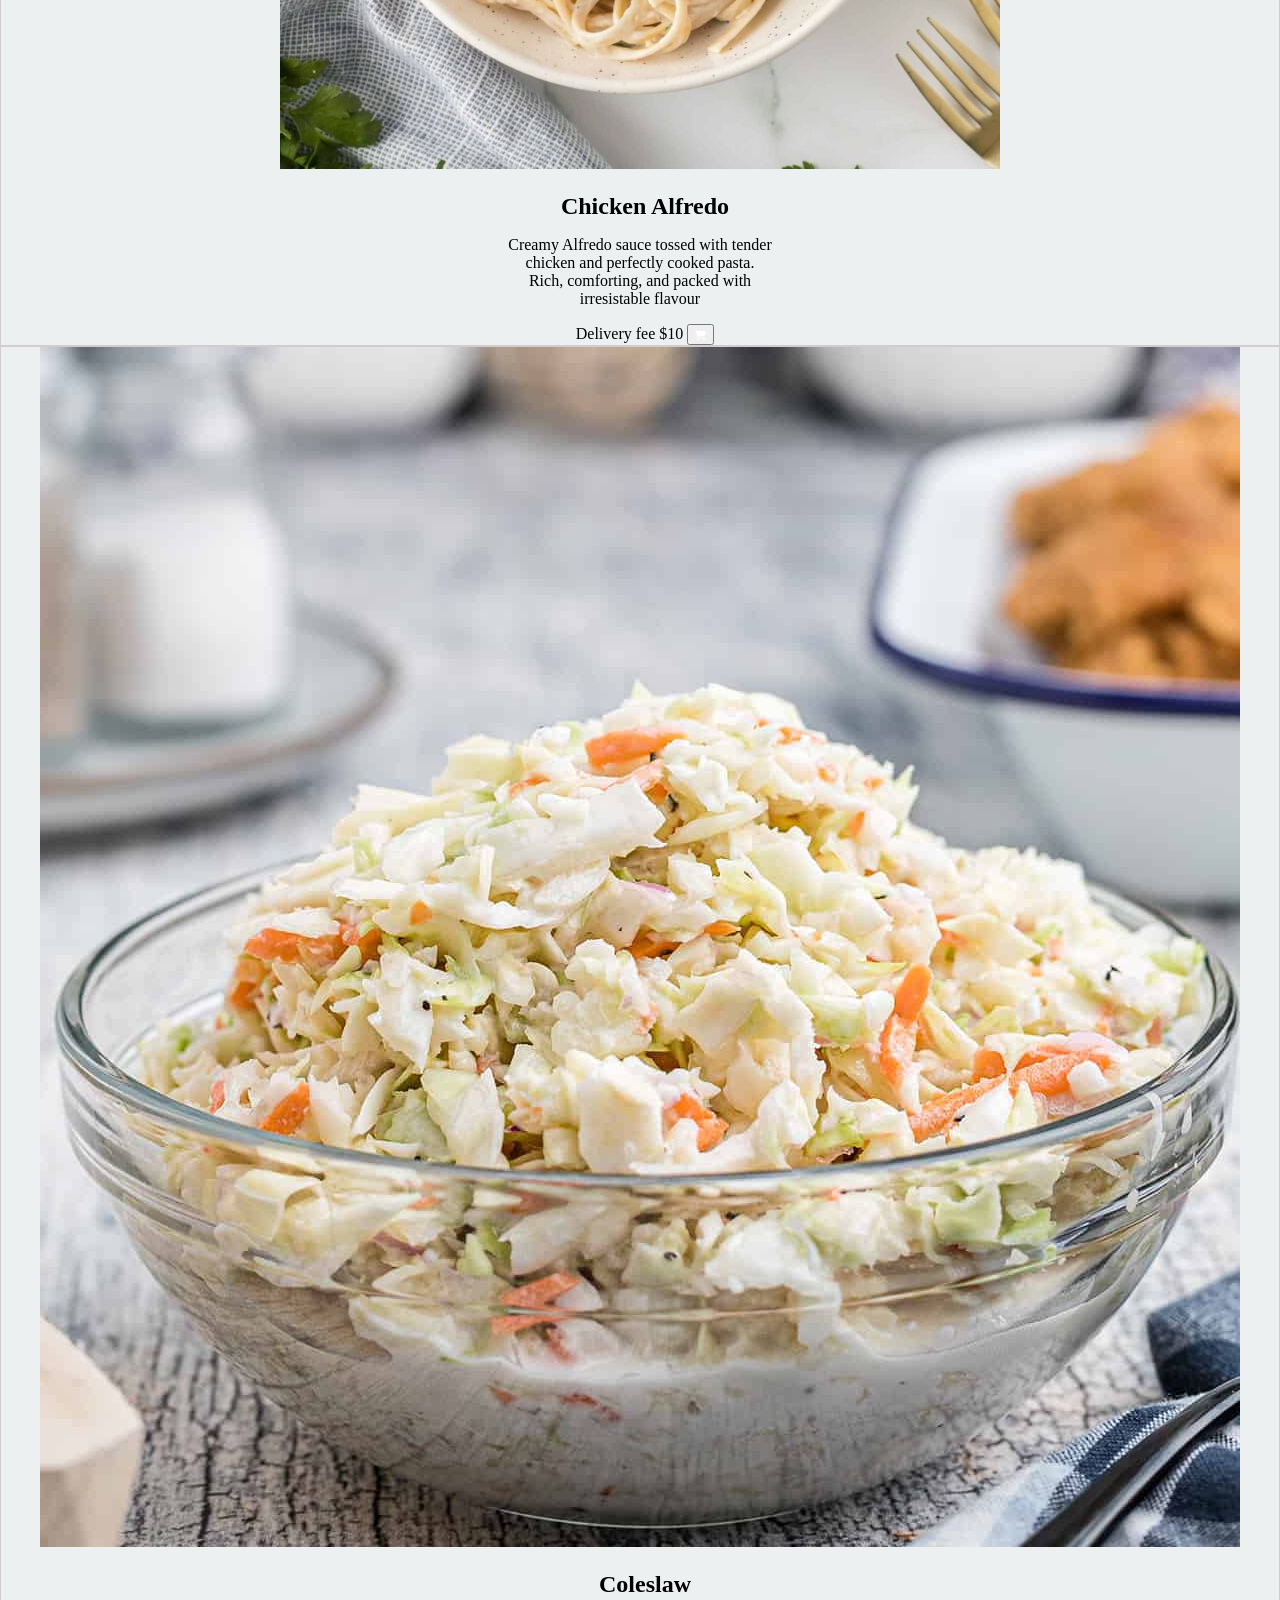
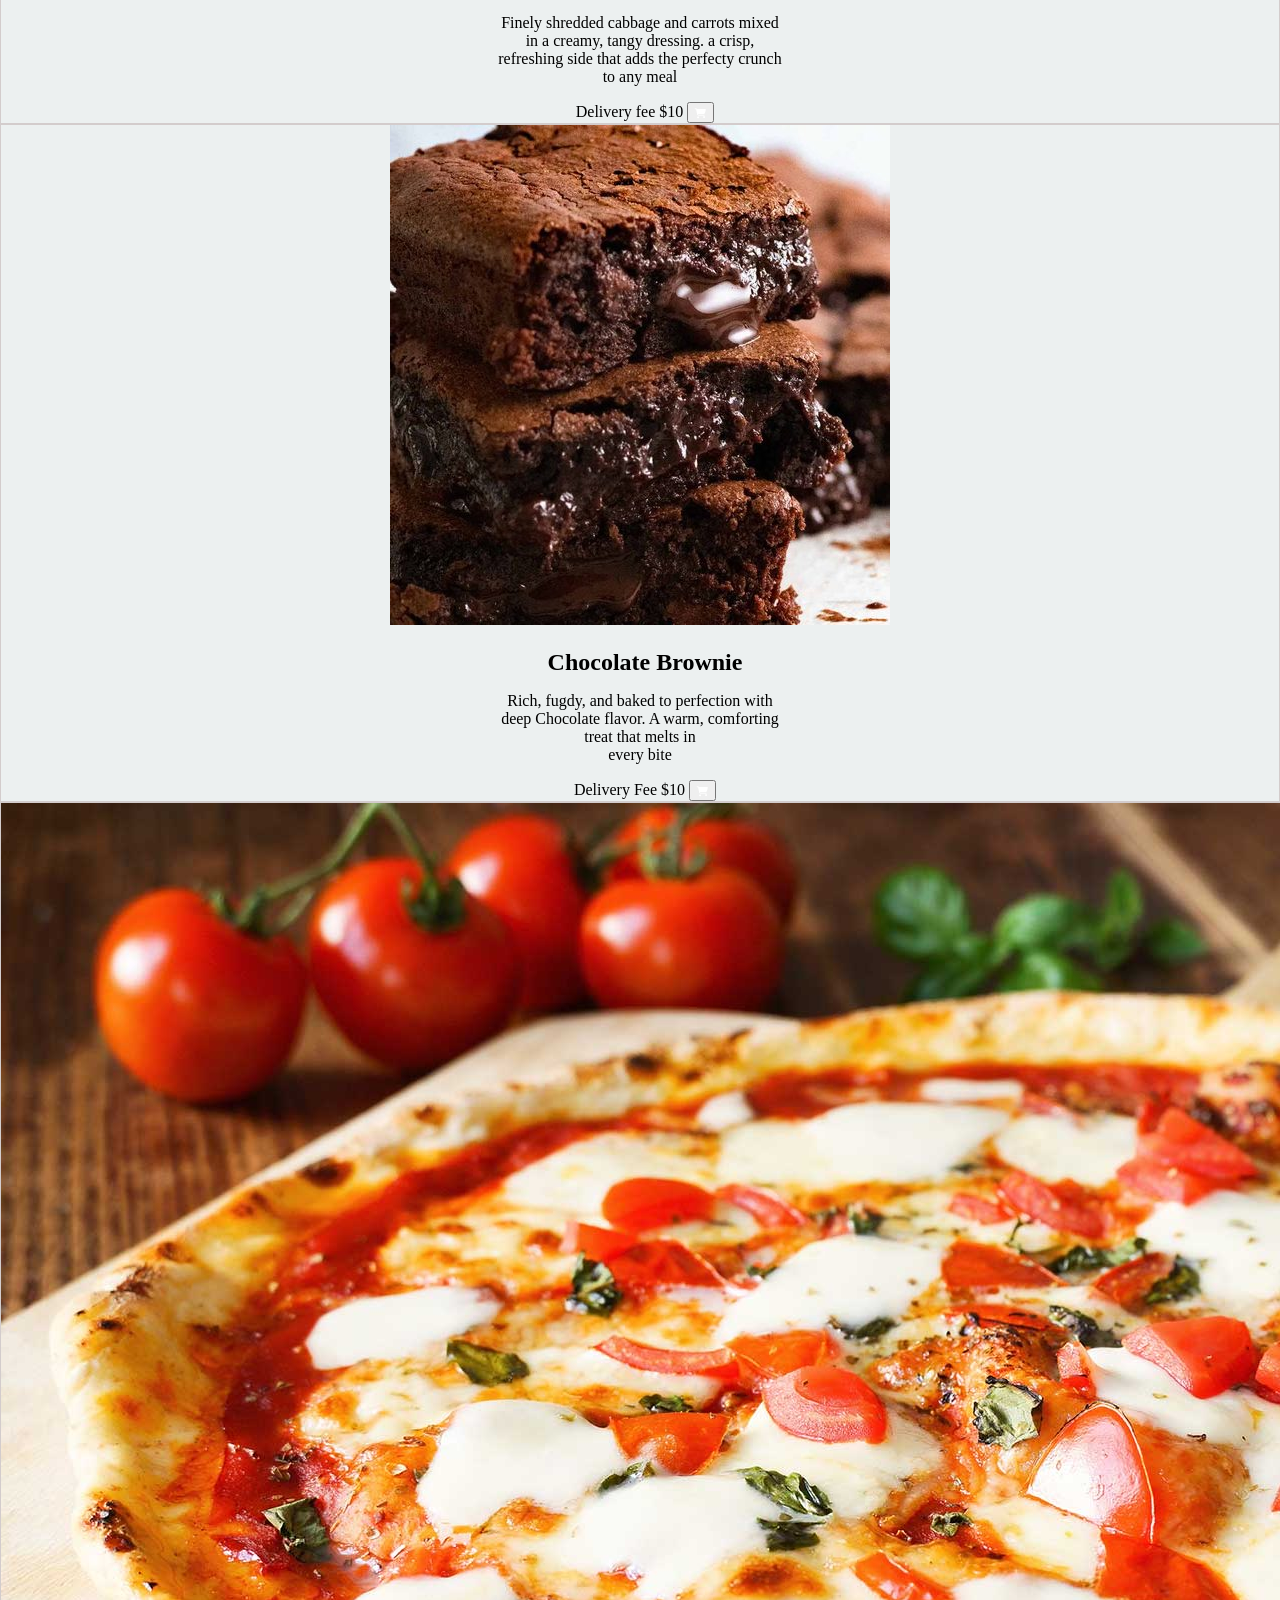
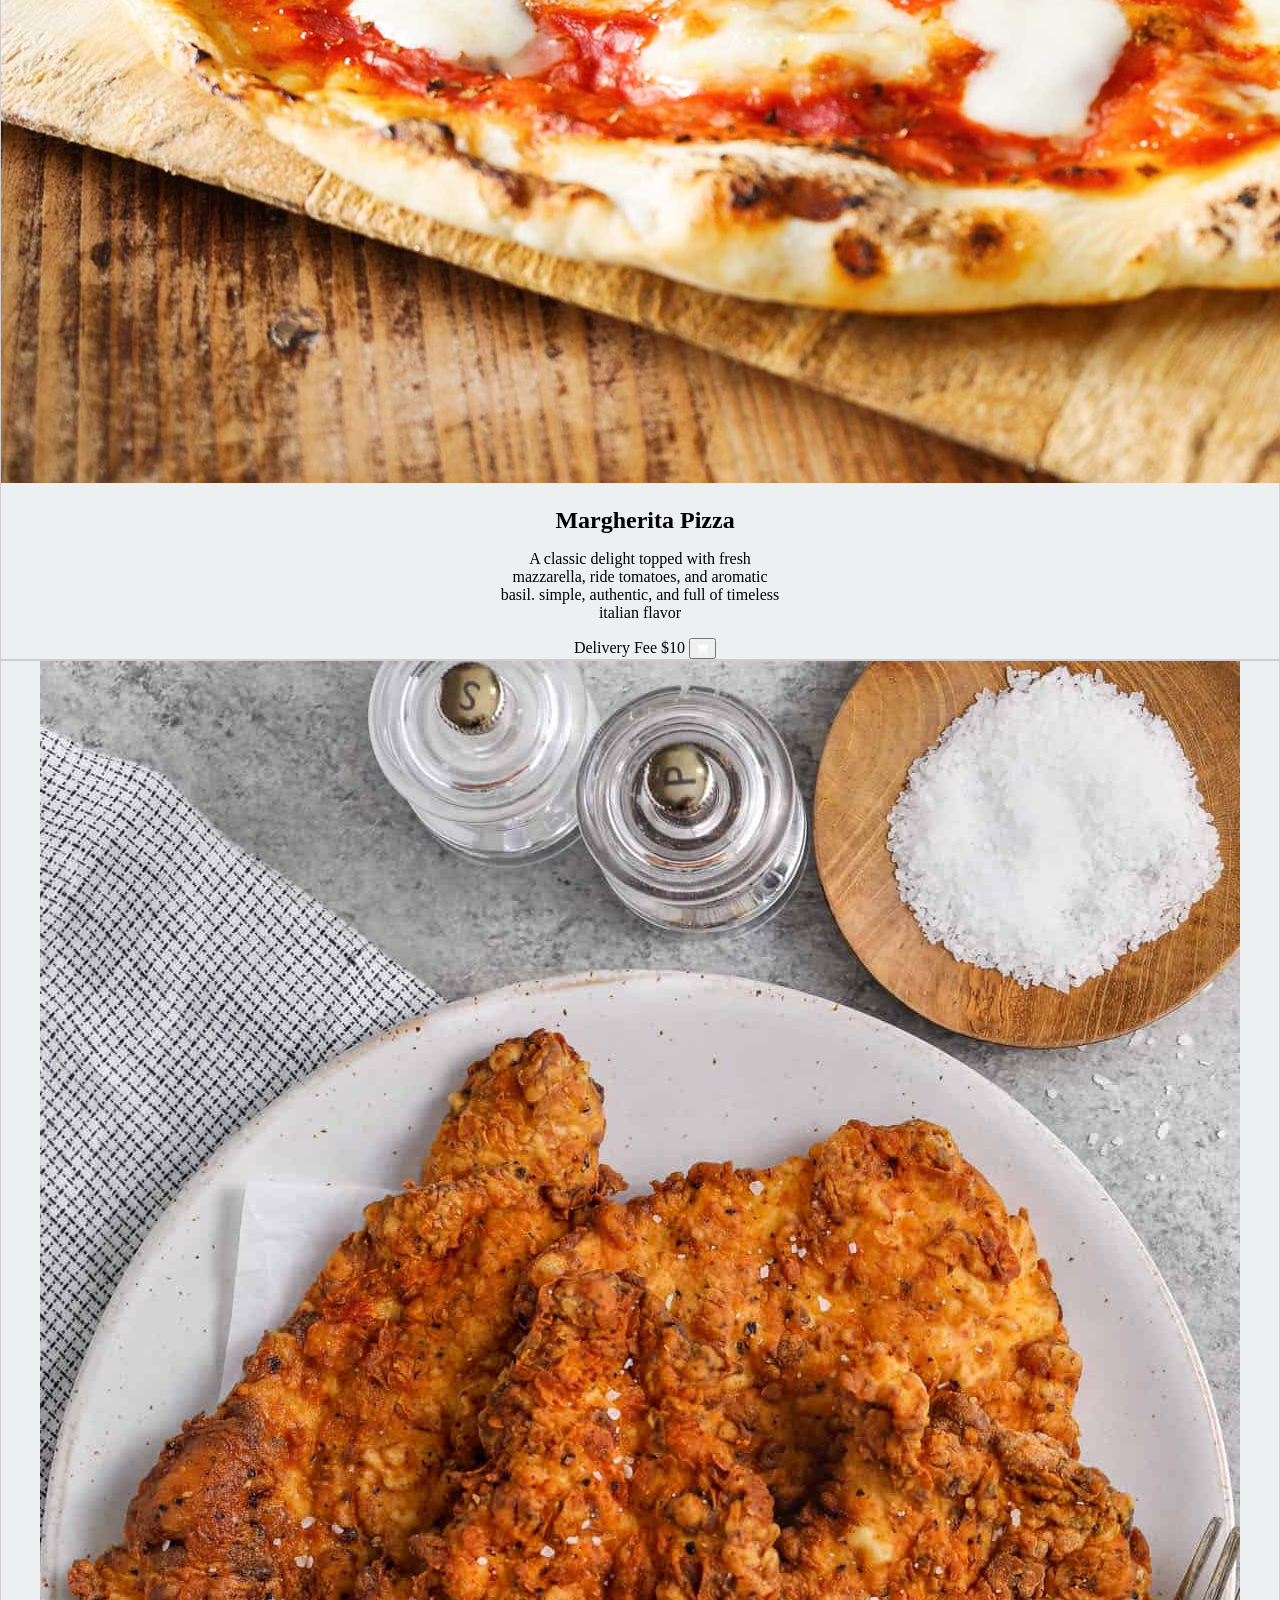
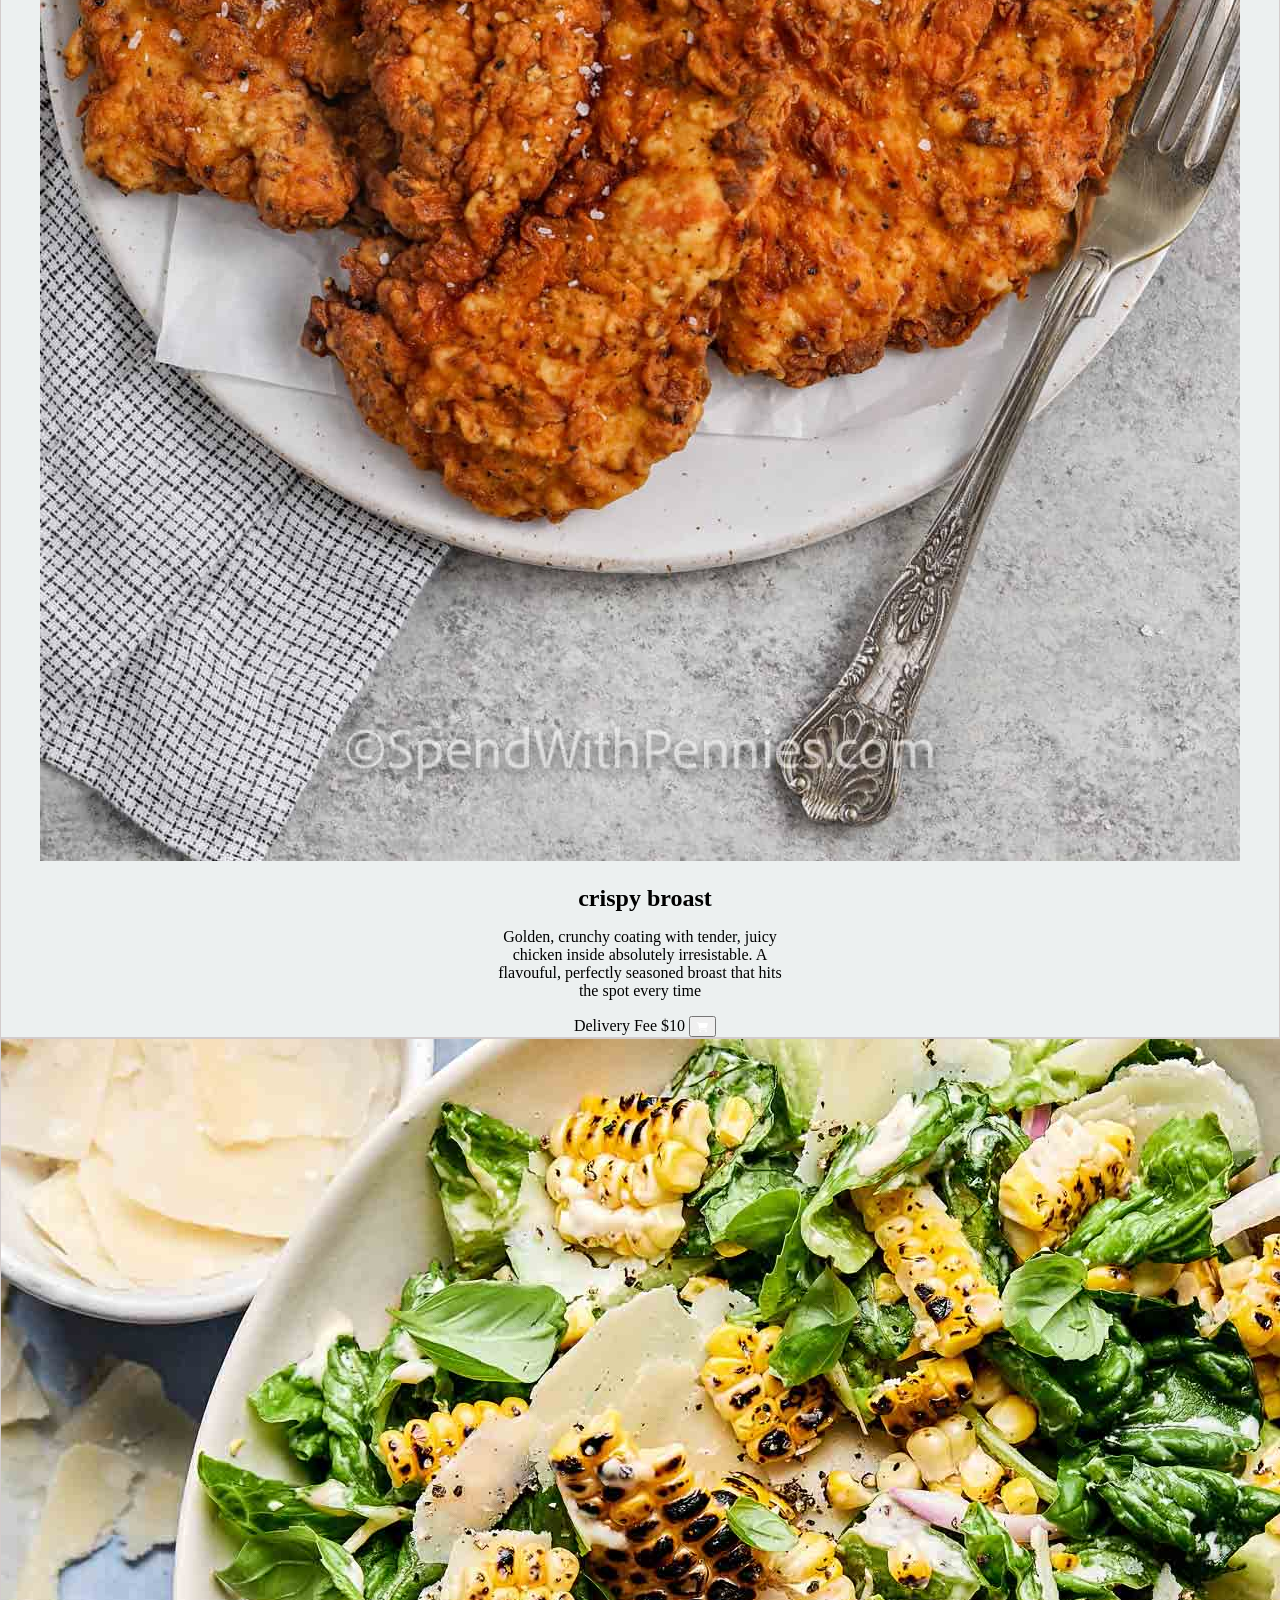
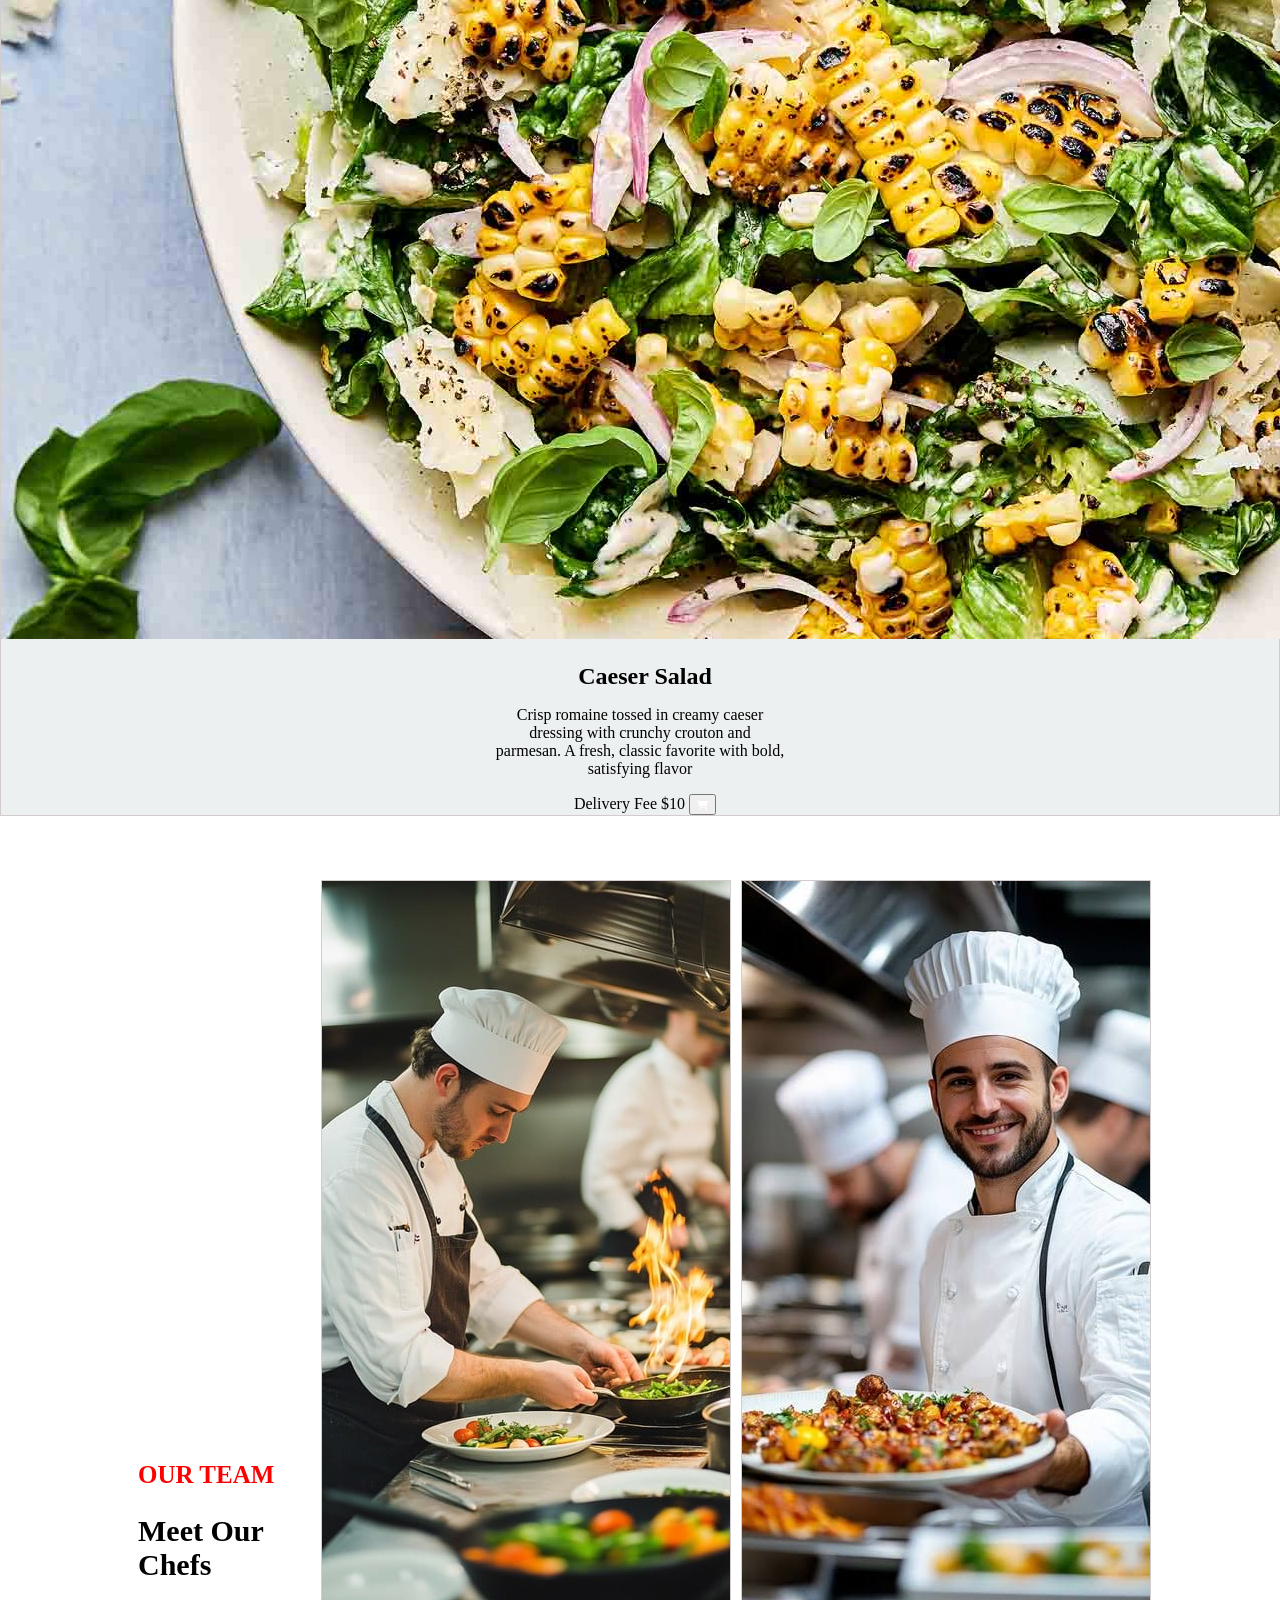
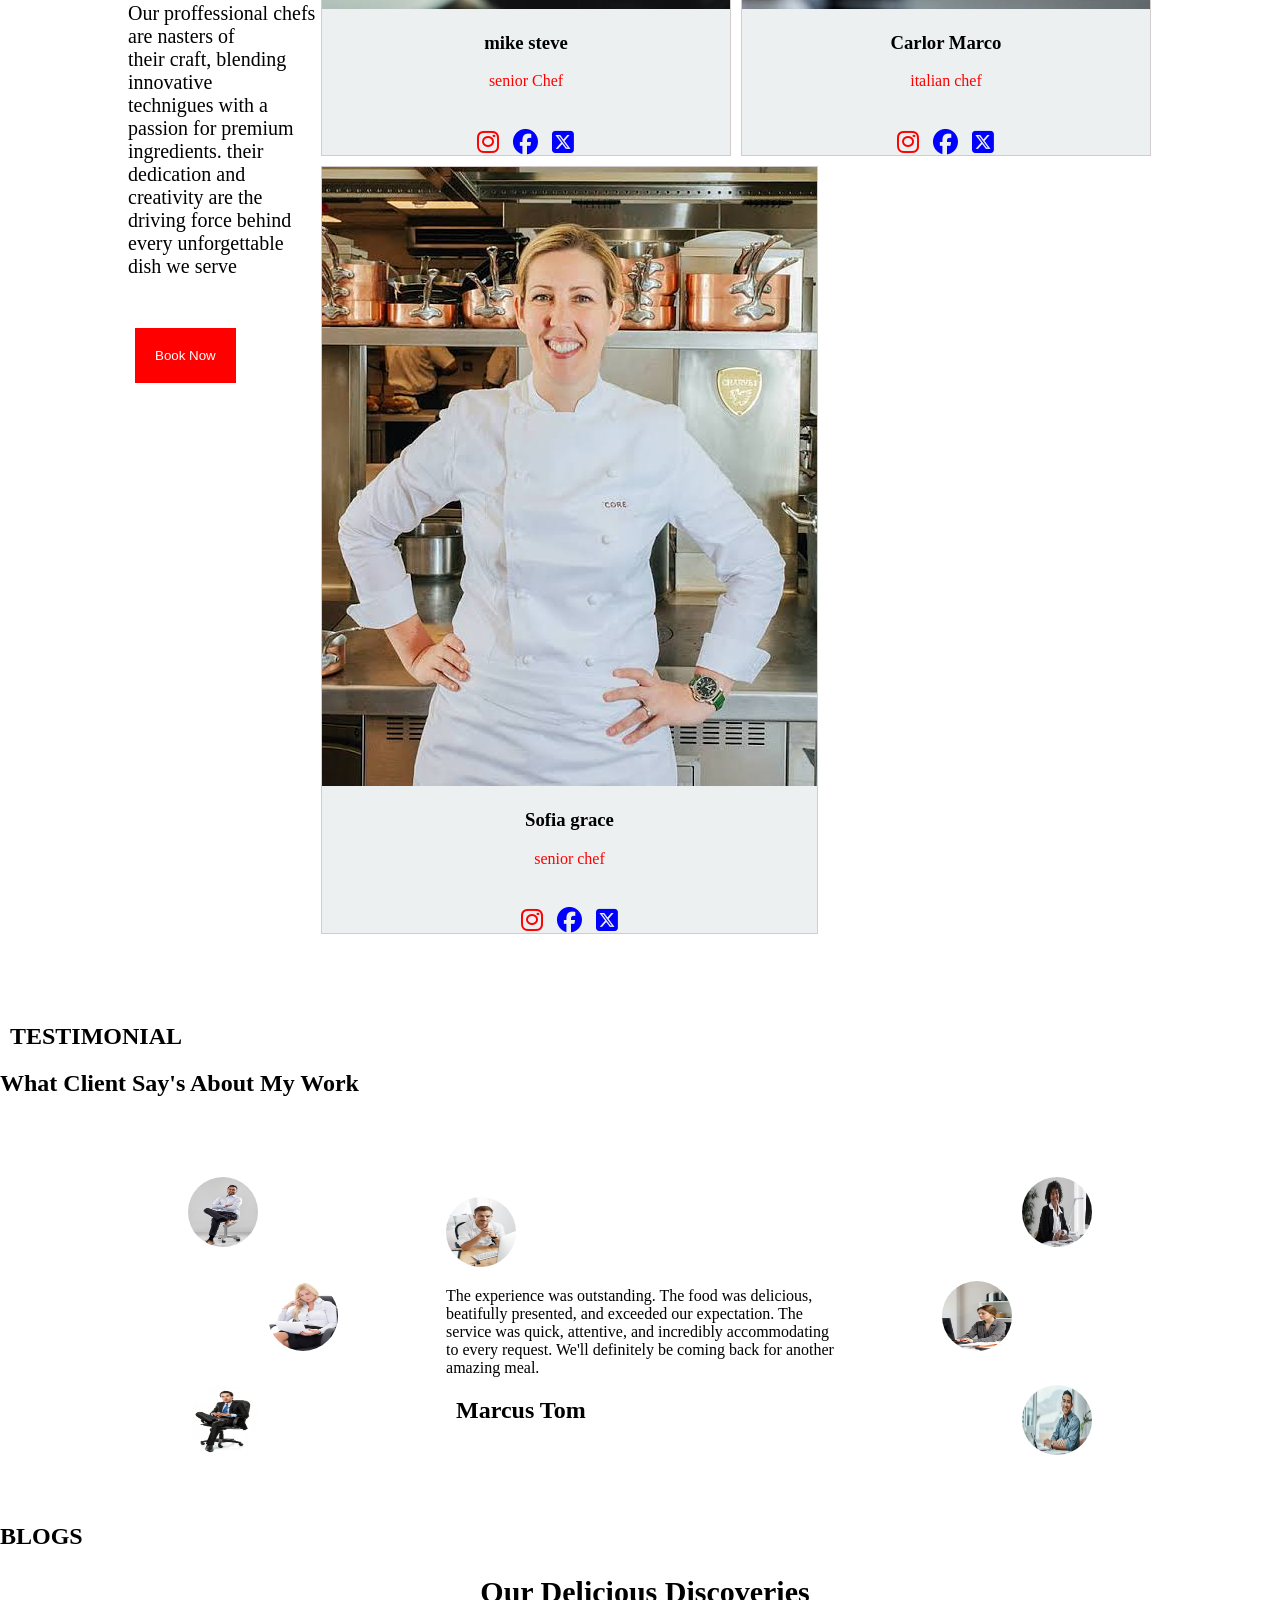
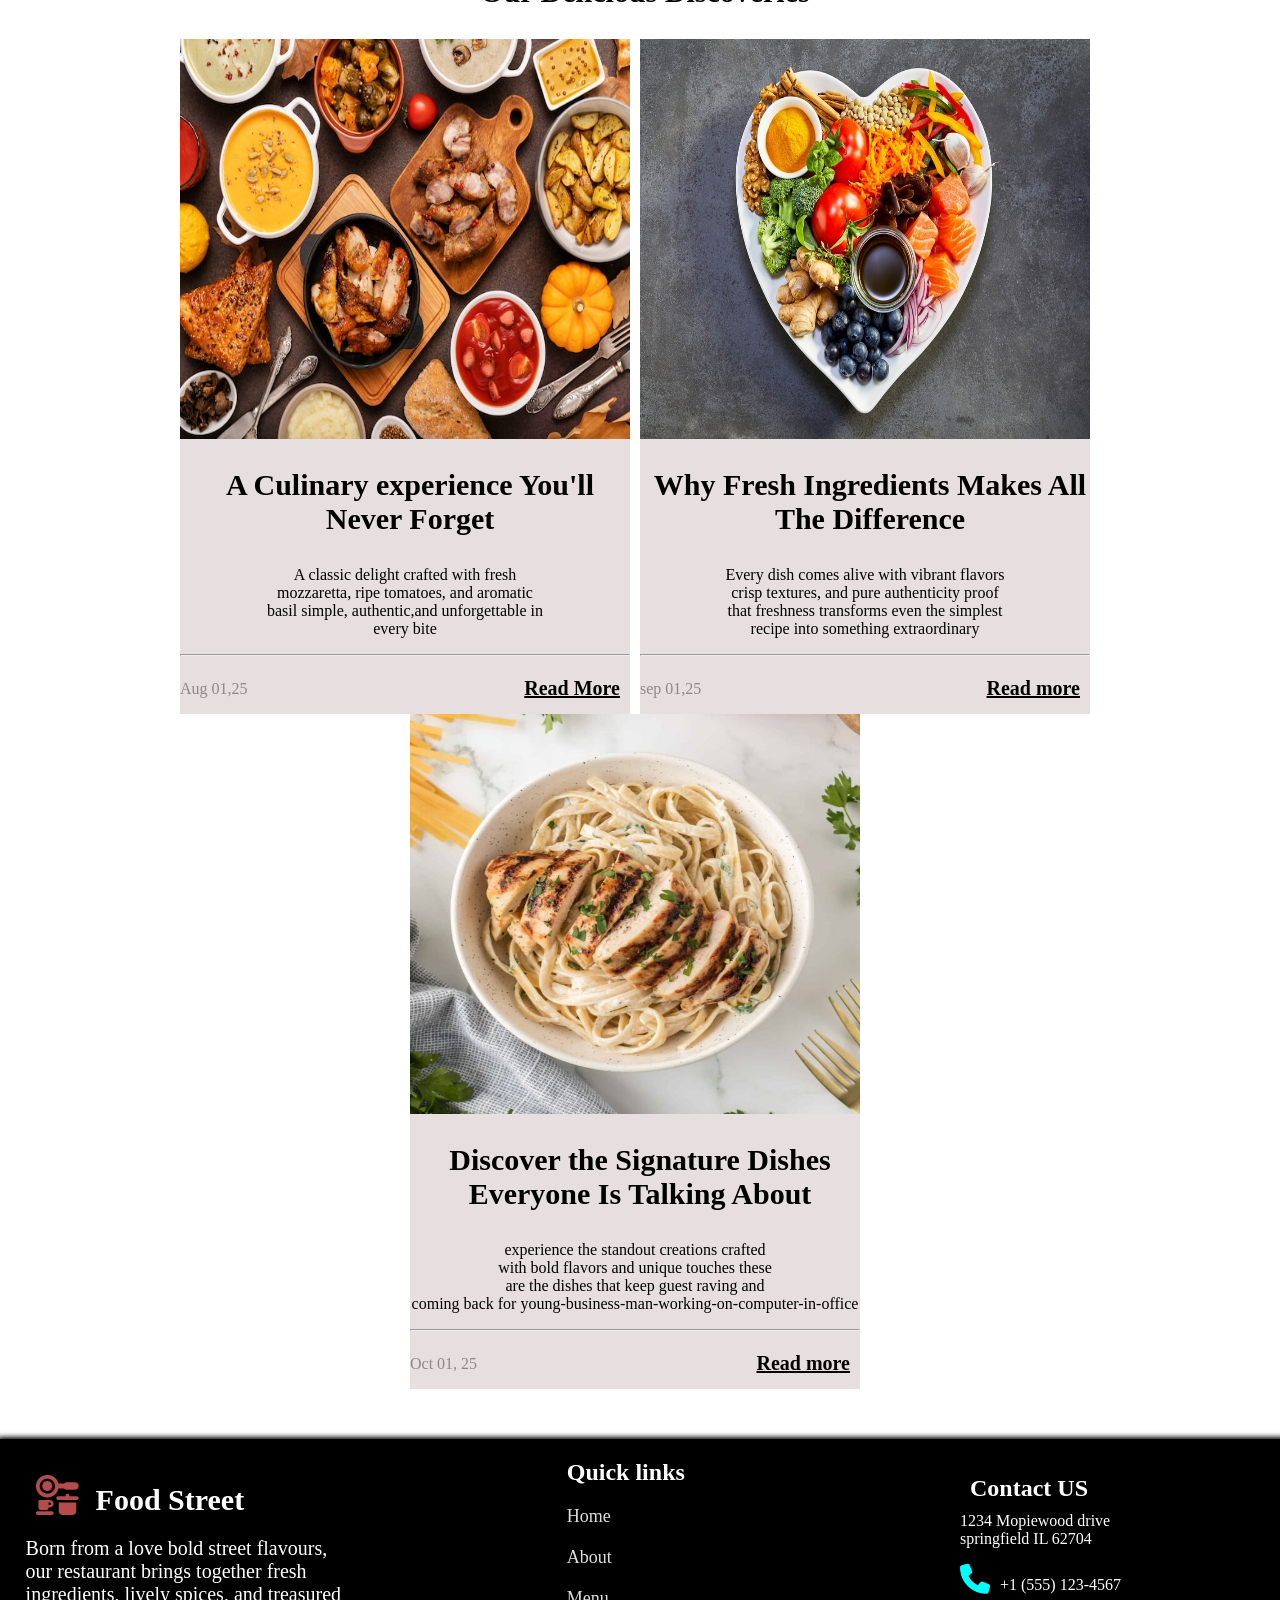
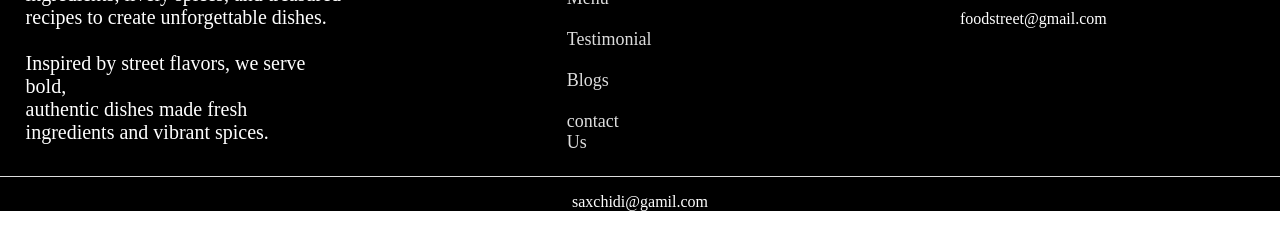
==== commit 7ec0d720: "modified:   chef.html" ====
--- a/chef.html
+++ b/chef.html
@@ -1,5 +1,5 @@
+<!DOCTYPE html>
 <html lang="en">
-
 <head>
   <meta charset="UTF-8">
   <meta name="viewport" content="width=device-width, initial-scale=1.0">
